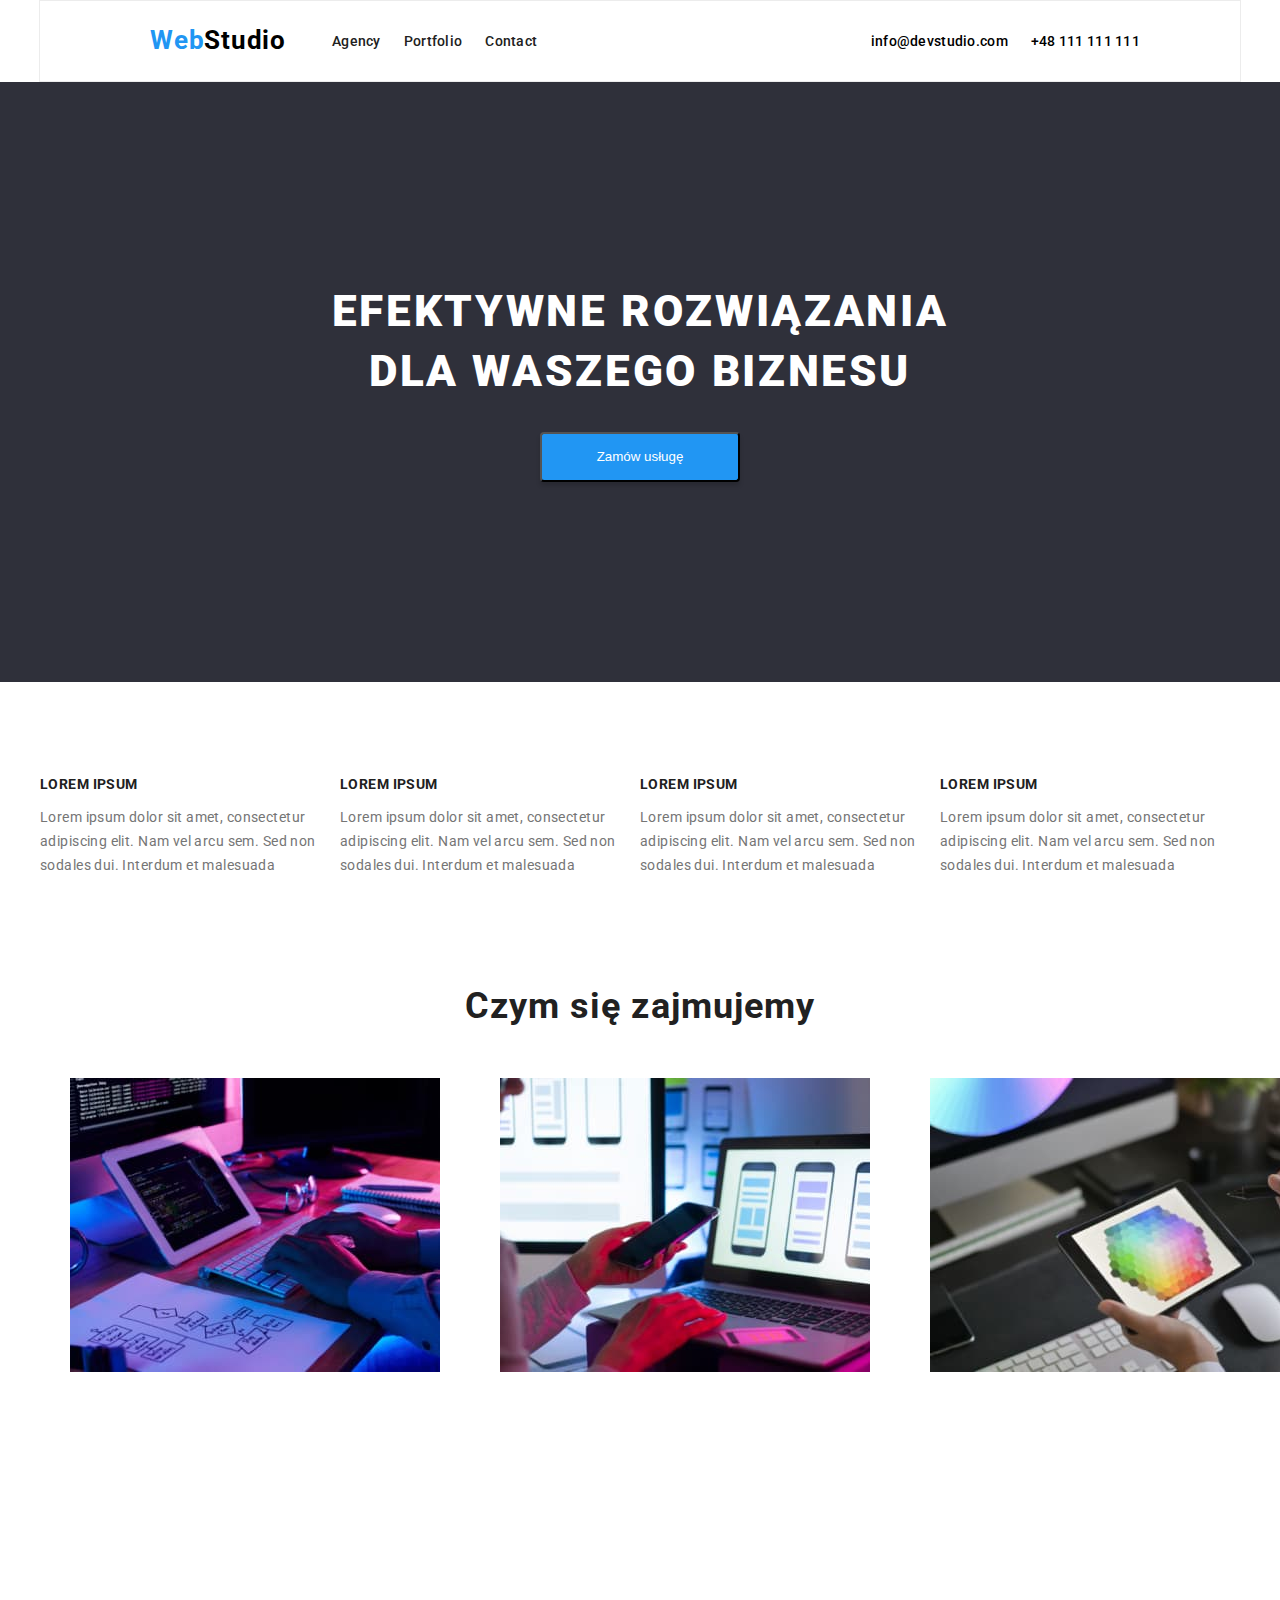
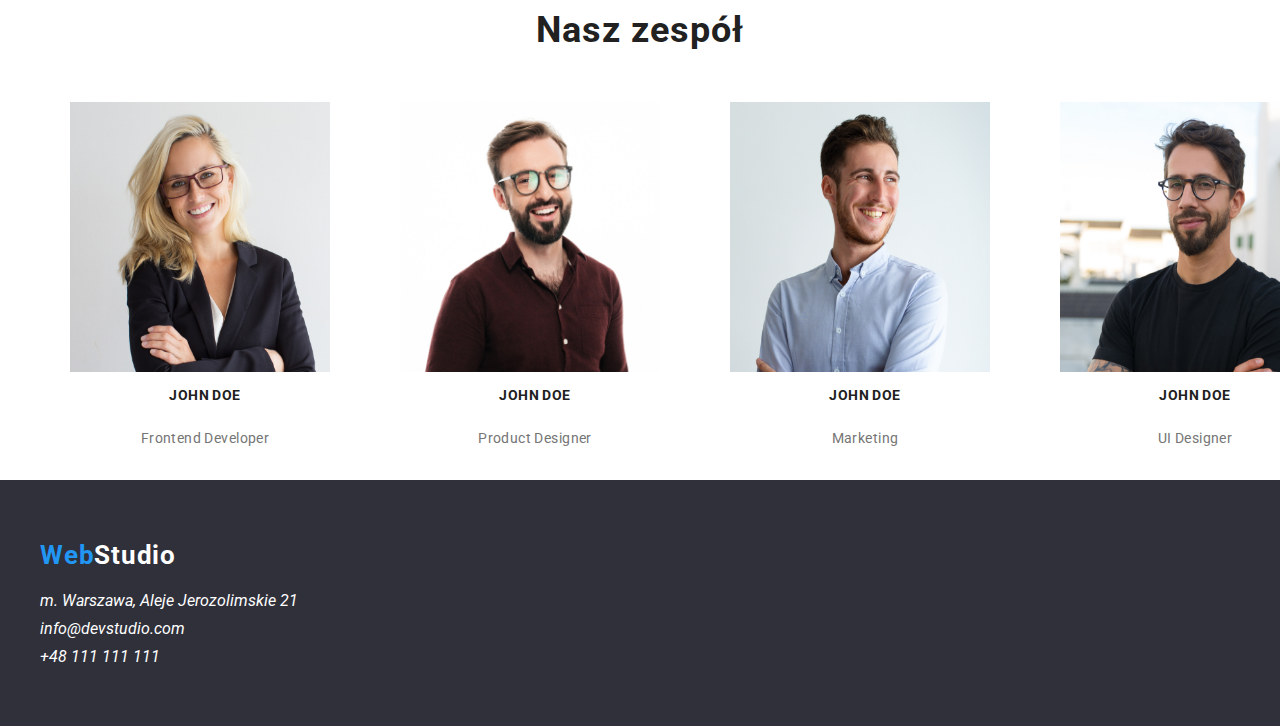
==== index.html @ af219b0c "initial commit" ====
<!DOCTYPE html>
<html lang="en">

<head>
    <meta charset="UTF-8">
    <meta http-equiv="X-UA-Compatible" content="IE=edge">
    <meta name="viewport" content="width=device-width, initial-scale=1.0">
    <title>Studio</title>
    <link rel="stylesheet" href="node_modules/modern-normalize/modern-normalize.css">
    <link rel="stylesheet" href="styles.css">
    <link rel="preconnect" href="https://fonts.gstatic.com">
    <link rel="preconnect" href="https://fonts.gstatic.com">
    <link href="https://fonts.googleapis.com/css2?family=Roboto:wght@400;500;700&display=swap" rel="stylesheet" />
</head>

<body>


    <header class="header">
        <div class="header_menu container header_border">


            <nav class="nav">
                <a class="pierwsza_czesc_logo link ustawienie_logo_w_headerze" href="./index.html">
                    Web<span class="druga_czesc_logo link">Studio</span>
                </a>
                <ul class="nav__list list">
                    <li>
                        <a class="nav__l_i link" href="#">Agency</a>
                    </li>
                    <li>
                        <a class="nav__l_i link" href="./portfolio.html">Portfolio</a>
                    </li>
                    <li>
                        <a class="nav__l_i link" href="#">Contact</a>
                    </li>
                </ul>
            </nav>
            <ul class="adress_header list">
                <li>
                    <a class="adress_header_l_i link" href="mailto:info@devstudio.com">
                        info@devstudio.com</a>
                </li>

                <li>
                    <a class="adress_header_l_i link" href="tel:+48111111111">
                        +48 111 111 111</a>
                </li>
            </ul>

        </div>




        <!-- HERO -->
        <div class="background_div">
            <div class="container_hero container">
                <h1 class="znacznik_naglowka padding_hero">
                    efektywne rozwiązania dla waszego biznesu</h1>
                <button class="modal-btn potrzeba_białego_tekstu" type="button">
                    Zamów usługę</button>
            </div>
        </div>



    </header>

    <main>



        <!-- nasze atuty -->
        <section class="lorem_list_bg">
            <div class="container">
                <ul class="lorem_list">
                    <li class="list">
                        <h3 class="naglowki_niższego_stopnia">
                            LOREM IPSUM</h3>
                        <p class="akapit_p_class">
                            Lorem ipsum dolor sit amet, consectetur adipiscing elit. Nam vel arcu sem. Sed non sodales
                            dui.
                            Interdum et malesuada</p>
                    </li>
                    <li class="list">

                        <h3 class="naglowki_niższego_stopnia">
                            LOREM IPSUM</h3>
                        <p class="akapit_p_class">
                            Lorem ipsum dolor sit amet, consectetur adipiscing elit. Nam vel arcu sem. Sed non sodales
                            dui.
                            Interdum et malesuada</p>
                    </li>
                    <li class="list">

                        <h3 class="naglowki_niższego_stopnia">
                            LOREM IPSUM</h3>
                        <p class="akapit_p_class">
                            Lorem ipsum dolor sit amet, consectetur adipiscing elit. Nam vel arcu sem. Sed non sodales
                            dui.
                            Interdum et malesuada</p>
                    </li>
                    <li class="list">
                        <h3 class="naglowki_niższego_stopnia">
                            LOREM IPSUM</h3>
                        <p class="akapit_p_class">
                            Lorem ipsum dolor sit amet, consectetur adipiscing elit. Nam vel arcu sem. Sed non sodales
                            dui.
                            Interdum et malesuada</p>
                    </li>

                </ul>
            </div>
        </section>

        <!-- Czym się zajmujemy -->
        <section class="what_we_do">
            <div class="container">
                <h2 class="naglowek_drugiego_stopnia">
                    Czym się zajmujemy</h2>
                <ul class="lorem_list lista_zdjec">
                    <li class="list box">
                        <img src="./images/box1.jpg" alt="zdjęcie z tworzenia algorytmu" width="370" height="294">
                    </li>
                    <li class="list box">
                        <img src="./images/box2.jpg" alt="zdjęcie z tworzenia grafik do porówniania telefonów"
                            width="370" height="294">
                    </li>
                    <li class="list box">
                        <img src="./images/box3.jpg" alt="zdjęcie z zabawy z koloami na tablecie" width="370"
                            height="294">
                    </li>
                </ul>
            </div>
        </section>

        <!-- Our Team -->
        <section class="our_team_bg">
            <div class="container container_our_team_bg">
                <h2 class="naglowek_drugiego_stopnia our_team_padding">Nasz zespół</h2>

                <ul class="lorem_list lista_zdjec">
                    <li class="list">
                        <div><img class="box2" src="./images/ludź1.jpg" alt="1 członek zespołu" width="260"
                                height="270">
                                </div>
                            <div class="boxWtxt">
                                <h3 class="naglowki_niższego_stopnia box2 boxWtxt1">
                                    John Doe</h3>
                                <p class="akapit_p_class box2 boxWtxt2">
                                    Frontend Developer</p>
                            </div>
                        

                    </li>
                    <li class="list">
                        <div><img class="box2" src="./images/ludź2.jpg" alt="2 członek zespołu" width="260"
                                height="270">
                        </div>
                        <div class="boxWtxt">
                            <h3 class="naglowki_niższego_stopnia box2 boxWtxt1">
                                John Doe</h3>
                            <p class="akapit_p_class box2 boxWtxt2">
                                Product Designer</p>
                        </div>

                    </li>
                    <li class="list">
                        <div><img class="box2" src="./images/ludź3.jpg" alt="3 członek zespołu" width="260"
                                height="270">
                        </div>
                        <div class="boxWtxt">
                            <h3 class="naglowki_niższego_stopnia box2 boxWtxt1">
                                John Doe</h3>
                            <p class="akapit_p_class box2 boxWtxt2">
                                Marketing</p>
                        </div>

                    </li>
                    <li class="list">
                        <div><img class="box2" src="./images/ludź4.jpg" alt="4 członek zespołu" width="260"
                                height="270">
                        </div>
                        <div class="boxWtxt">
                            <h3 class="naglowki_niższego_stopnia box2 boxWtxt1">
                                John Doe</h3>
                            <p class="akapit_p_class box2 boxWtxt2">
                                UI Designer</p>
                        </div>
                    </li>
                </ul>
            </div>
        </section>



    </main>


    <footer class="footer">
        <div class="container">
            <div class="logo_stopki">
                <a class="pierwsza_czesc_logo_footer" href="./index.html">Web<span
                        class="druga_czesc_logo potrzeba_białego_tekstu">
                        Studio</span>
                </a>
            </div>


            <address class="adress">
                <ul>
                    <li class="list ulozenie_adresu_w_stopce">
                        <a class="potrzeba_białego_tekstu">
                            m. Warszawa, Aleje Jerozolimskie 21</a>
                    </li>
                    <li class="list ulozenie_adresu_w_stopce">
                        <a class="adress_footer_l_i list potrzeba_białego_tekstu" href="mailto:info@devstudio.com">
                            info@devstudio.com</a>
                    </li>
                    <li class="list ulozenie_adresu_w_stopce ulozenie_adresu_w_stopce_ostatni_element"><a
                            class="adress_footer_l_i list potrzeba_białego_tekstu" href="tel:+48111111111">
                            +48 111 111 111</a></li>
                </ul>
            </address>
        </div>
    </footer>


</body>

</html>
---- styles.css ----
:root {
  --main--font: "Roboto", sans-serif;
  --main--color: #2196f3;
  --secondary-color: #000;
  --third-color: #fff;
  --main-background-color: #fff;
  --secoundary-backgroundcolor: #2196f3;
}

body {
  font-family: var(--main--font);
  background-color: var(--main-background-color);
  color: var(--secondary-color);
  margin: 0;
  padding: 0;
}
h1,
h2,
h3,
h4,
h5,
h6 {
  margin: 0;
}
ul,
ol {
  margin: 0;
  padding: 0;
}
p {
  padding: 0;
}
.list {
  list-style: none;
}
.link {
  text-decoration: none;
}
img {
  display: block;
}

.container {
  width: 1200px;
  margin-left: auto;
  margin-right: auto;
}
.header_border{
  border: 1px solid #ECECEC;
}

.header .container {
  display: flex;
}

.nav__list {
  display: flex;
  align-items: center;
}
.nav {
  display: flex;
}
.adress_header {
  display: flex;
  align-items: center;
}
.pierwsza_czesc_logo {
  display: flex;
  margin-left: 110px;
}
.druga_czesc_logo {
  display: flex;
  margin-right: 46px;
}

.ustawienie_logo_w_headerze{
  padding-top: 24px;
  padding-bottom: 25px;
}


.nav__l_i {
  margin-right: 23px;
}
.adress_header {
  margin-left: auto;
  margin-right: 100px;
}
.adress_header_l_i {
  margin-left: 23px;
}

/* LOGO */
.pierwsza_czesc_logo {
  font-family: var(--main-color);
  font-weight: 700;
  font-size: 26px;
  text-decoration: none;
  line-height: 1.192;
  letter-spacing: 0.03em;
  color: #2196f3;
}

.druga_czesc_logo {
  color: var(--secondary-color);
  letter-spacing: 0.03em;
  text-decoration: none;
  line-height: 1.192;
  font-weight: 700;
  font-size: 26px;
}

.footer {
  background: #2f303a;
}
.logo_stopki {
  padding-top: 60px;
  padding-bottom: 20px;
}

.ulozenie_adresu_w_stopce {
  padding-bottom: 9px;
}
.ulozenie_adresu_w_stopce_ostatni_element {
  padding-bottom: 60px;
}

.background_div {
  background: #2f303a;
}
.container_hero {
  display: flex;
  flex-direction: column;
  align-items: center;
  justify-content: center;
  color: var(--third-color);
  padding-top: 200px;
  padding-bottom: 200px;
}
/* NAGŁóWEK*/

.nav__l_i {
  text-decoration: none;
  font-weight: 500;
  font-size: 14px;
  line-height: 1.333;
  letter-spacing: 0.02em;
  color: #212121;
}

.nav__l_i:hover,
.nav__l_i:focus,
.adress_header_l_i:hover,
.adress_header_l_i:focus .adress_footer_l_i:hover,
.adress_footer_l_i:focus {
  color: var(--main--color);
}
.modal-btn:hover,
.modal-btn:focus,
.portfolio_btn:hover,
.portfolio_btn:focus {
  background-color: var(--main--color);
  color: var(--third-color);
}

.adress_header {
  font-weight: 500;
  font-size: 14px;
  line-height: 1.333;
  letter-spacing: 0.02em;
}

.adress_header_l_i,
.adress_footer_l_i {
  text-decoration: none;
  color: var(--secondary-color);
}
.padding_hero {
  padding-bottom: 30px;
}

.znacznik_naglowka {
  width: 696px;
  height: 120px;

  margin-left: auto;
  margin-right: auto;
  font-weight: 900;
  font-size: 44px;
  line-height: 1.36;
  text-align: center;
  letter-spacing: 0.06em;
  text-transform: uppercase;
  color: var(--third-color);
}

.modal-btn {
  cursor: pointer;
  width: 200px;
  height: 50px;
  background: var(--main--color);
  box-shadow: 0px 4px 4px rgba(0, 0, 0, 0.15);
  border-radius: 4px;
}

/* Dotyczące tesktów */
.akapit_p_class {
  font-size: 14px;
  line-height: 1.714;
  letter-spacing: 0.03em;
  color: #757575;
}

.naglowki_niższego_stopnia {
  font-weight: bold;
  font-size: 14px;
  line-height: 1.142;
  letter-spacing: 0.03em;
  text-transform: uppercase;
  color: #212121;
}

.naglowek_drugiego_stopnia {
  font-weight: bold;
  font-size: 36px;
  line-height: 1.166;
  text-align: center;
  letter-spacing: 0.03em;
  color: #212121;
  padding-bottom: 50px;
}
.potrzeba_białego_tekstu {
  color: var(--third-color);
}

.box {
  width: 370px;
  height: 294px;
  padding-right: 30px;
  padding-left: 30px;
}
.box2 {
  padding-right: 30px;
  padding-left: 30px;
}
.our_team_padding {
  padding-top: 188px;
  padding-bottom: 50px;
}
.boxWtxt {
  display: flex;
  flex-direction: column;
  align-items: center;
  justify-content: center;
  width: 270px;
  height: 108px;
  margin-right: 30px;
  margin-left: 30px;
}
.boxWtxtPortfolio {
  display: flex;
  flex-direction: column;
  align-items: center;
  justify-content: center;
  width: 370px;
  height: 110px;
}
.boxWtxt1 {
  padding-top: 30px;
  padding-bottom: 10px;
}
.boxWtxt2 {
  padding-bottom: 30px;
}

.lorem_list {
  display: flex;
}
.lista_zdjec {
  margin-left: auto;
  margin-right: auto;
}

/* koniec dot. tekstu*/

/* background*/
.lorem_list_bg {
  margin-right: auto;
  margin-left: auto;
  padding-top: 94px;
  padding-bottom: 94px;
}

.what_we_do {
  padding-bottom: 50px;
  display: flex;
  flex-direction: column;
  align-items: center;
  justify-content: center;
}
.container_our_team_bg {
  display: flex;
  flex-direction: column;
  align-items: center;
  justify-content: center;
}
.pierwsza_czesc_logo_footer {
  display: flex;
  font-family: var(--main-color);
  font-weight: 700;
  font-size: 26px;
  text-decoration: none;
  line-height: 1.192;
  letter-spacing: 0.03em;
  color: #2196f3;
}

/* PORTFOLIO PART */
.portfolio_btn {
  cursor: pointer;
  width: 128px;
  height: 38px;
  margin-right: 4px;
  margin-left: 4px;
}

.filters {
  padding-top: 94px;
  padding-bottom: 34px;
}
.wrapping {
  display: flex;
  flex-wrap: wrap;
}
.margin_l_r_auto {
  display: flex;
  justify-content: center;
  margin-left: auto;
  margin-right: auto;
}
.porftolio_list:nth-child(3n + 1) {
  margin-right: 30px;
  margin-left: 15px;
}
.porftolio_list:nth-child(3n) {
  margin-right: 15px;
  margin-left: 30px;
}
.porftolio_border{
  border-bottom: 1px solid #EEEEEE;
}
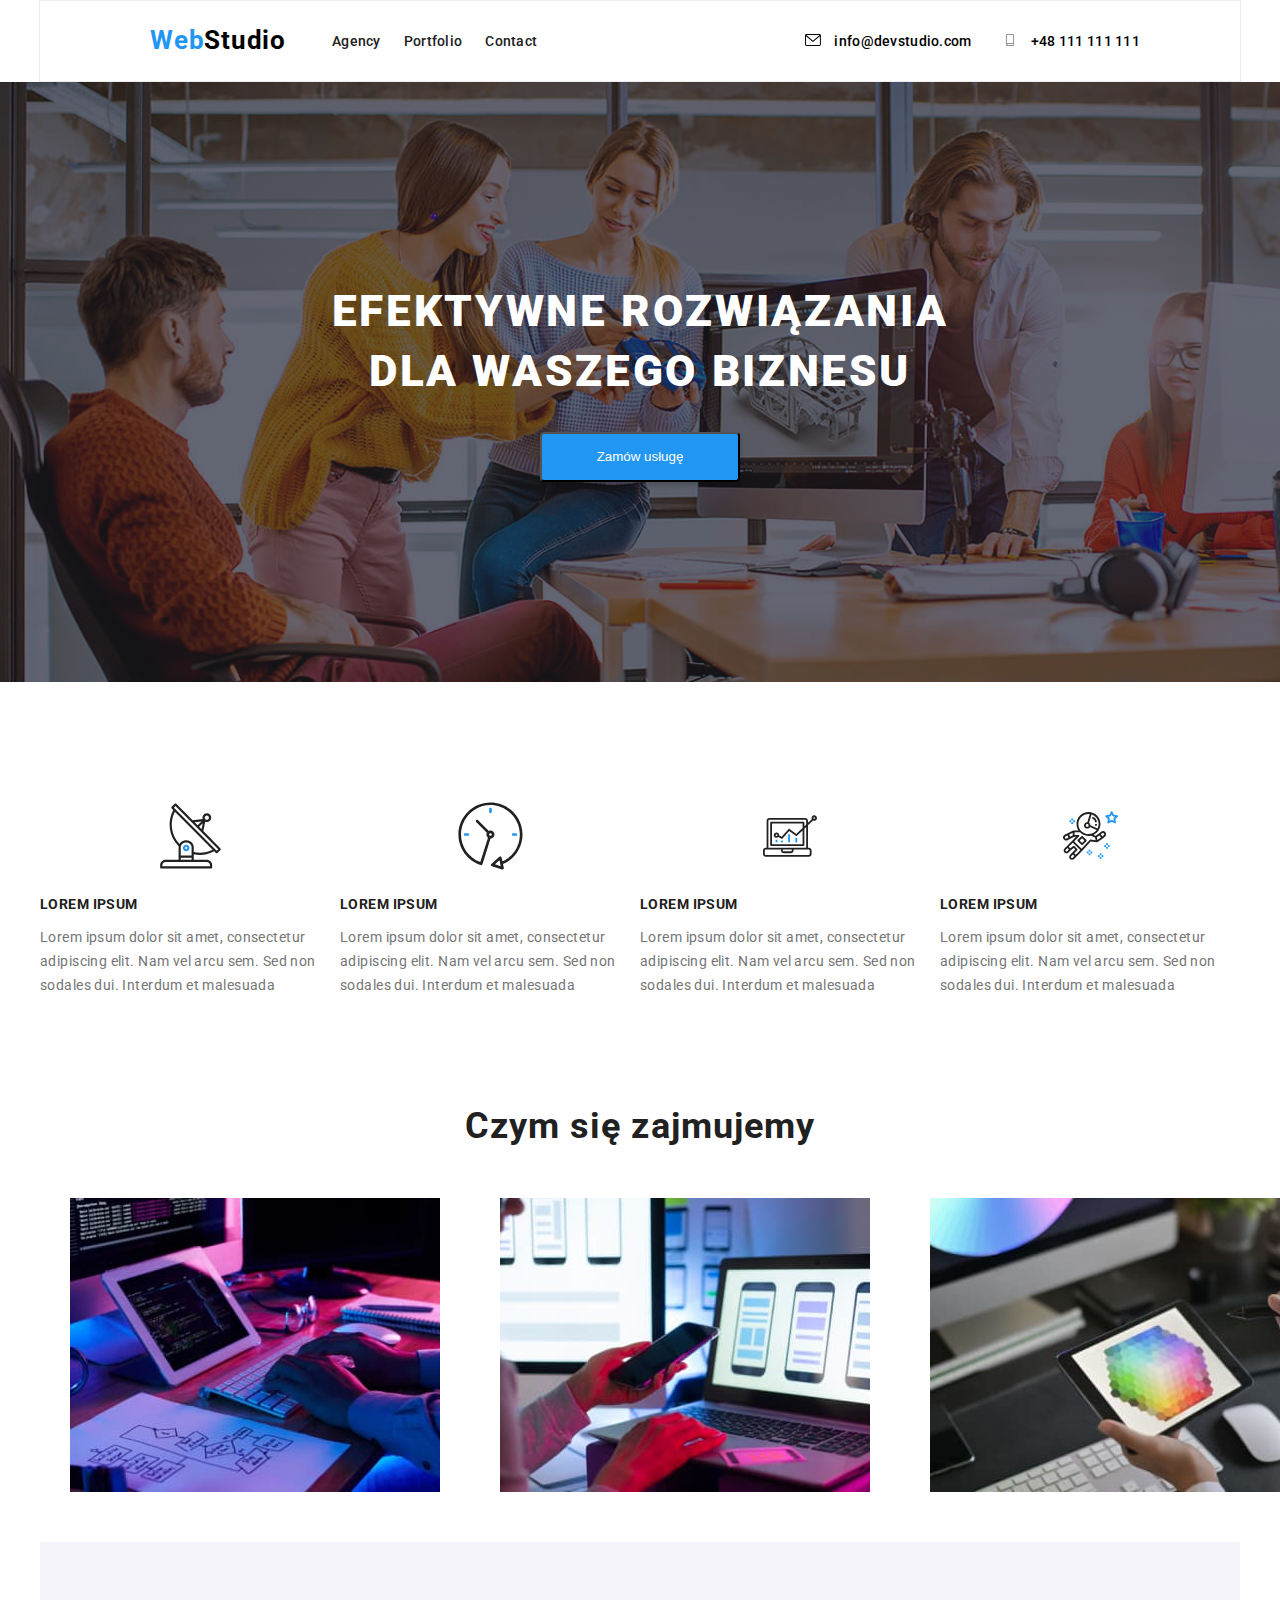
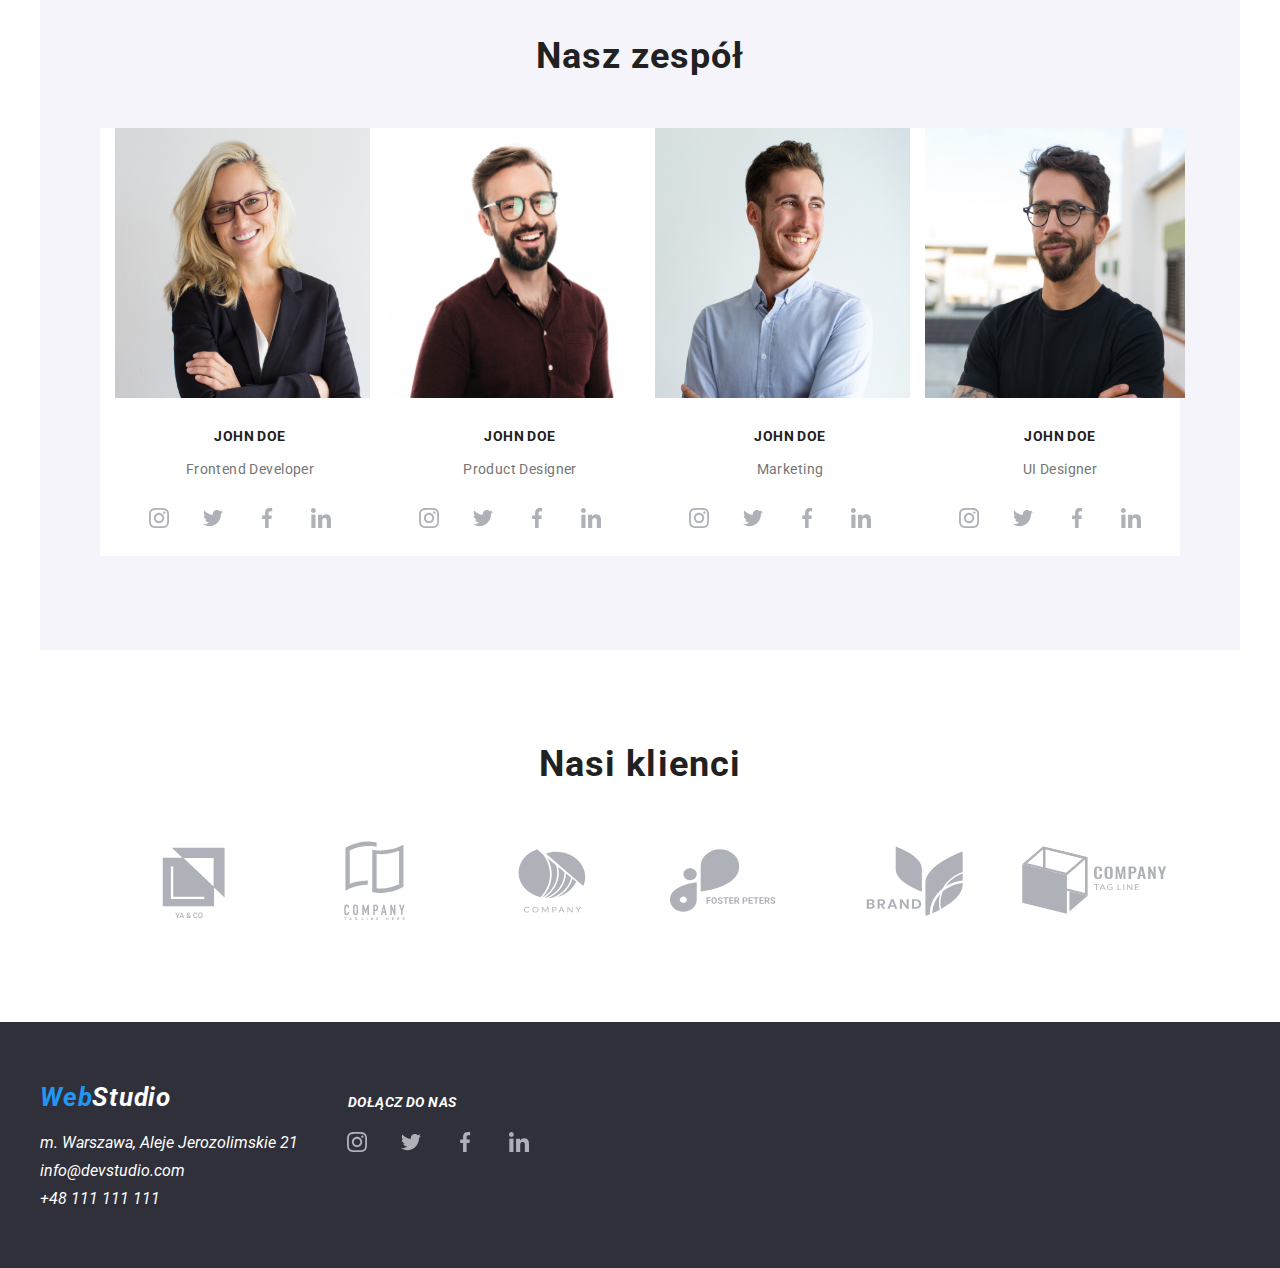
==== commit fa97de2d: "gotowe_do_wyslania_zad_4" ====
--- a/index.html
+++ b/index.html
@@ -38,11 +38,18 @@
             </nav>
             <ul class="adress_header list">
                 <li>
+                    <svg width="16" height="12">
+                        <use href="../images/symbole_heder_lorem.svg#icon-email"></use>
+                    </svg>
                     <a class="adress_header_l_i link" href="mailto:info@devstudio.com">
+
                         info@devstudio.com</a>
                 </li>
 
                 <li>
+                    <svg width="16" height="12" class="odstep_miedzy_email_telefon">
+                        <use href="../images/symbole_heder_lorem.svg#icon-smartphone"></use>
+                    </svg>
                     <a class="adress_header_l_i link" href="tel:+48111111111">
                         +48 111 111 111</a>
                 </li>
@@ -55,11 +62,14 @@
 
         <!-- HERO -->
         <div class="background_div">
-            <div class="container_hero container">
-                <h1 class="znacznik_naglowka padding_hero">
-                    efektywne rozwiązania dla waszego biznesu</h1>
-                <button class="modal-btn potrzeba_białego_tekstu" type="button">
-                    Zamów usługę</button>
+            <div class="background_img">
+                <div class="container_hero container">
+                    <h1 class="znacznik_naglowka padding_hero">
+                        efektywne rozwiązania dla waszego biznesu
+                    </h1>
+                    <button class="modal-btn potrzeba_białego_tekstu" type="button">
+                        Zamów usługę</button>
+                </div>
             </div>
         </div>
 
@@ -76,6 +86,11 @@
             <div class="container">
                 <ul class="lorem_list">
                     <li class="list">
+                        <div class="lorem_vector">
+                            <svg width="65" height="70">
+                                <use href="../images/symbole_heder_lorem.svg#icon-antennaLorem1"></use>
+                            </svg>
+                        </div>
                         <h3 class="naglowki_niższego_stopnia">
                             LOREM IPSUM</h3>
                         <p class="akapit_p_class">
@@ -85,6 +100,11 @@
                     </li>
                     <li class="list">
 
+                        <div class="lorem_vector">
+                            <svg width="67" height="70">
+                                <use href="../images/symbole_heder_lorem.svg#icon-clockLorem2"></use>
+                            </svg>
+                        </div>
                         <h3 class="naglowki_niższego_stopnia">
                             LOREM IPSUM</h3>
                         <p class="akapit_p_class">
@@ -93,7 +113,11 @@
                             Interdum et malesuada</p>
                     </li>
                     <li class="list">
-
+                        <div class="lorem_vector">
+                            <svg width="70" height="54">
+                                <use href="../images/symbole_heder_lorem.svg#icon-diagramLorem2"></use>
+                            </svg>
+                        </div>
                         <h3 class="naglowki_niższego_stopnia">
                             LOREM IPSUM</h3>
                         <p class="akapit_p_class">
@@ -102,6 +126,11 @@
                             Interdum et malesuada</p>
                     </li>
                     <li class="list">
+                        <div class="lorem_vector">
+                            <svg width="55" height="61">
+                                <use href="../images/symbole_heder_lorem.svg#icon-astronautLorem4"></use>
+                            </svg>
+                        </div>
                         <h3 class="naglowki_niższego_stopnia">
                             LOREM IPSUM</h3>
                         <p class="akapit_p_class">
@@ -141,58 +170,231 @@
                 <h2 class="naglowek_drugiego_stopnia our_team_padding">Nasz zespół</h2>
 
                 <ul class="lorem_list lista_zdjec">
-                    <li class="list">
-                        <div><img class="box2" src="./images/ludź1.jpg" alt="1 członek zespołu" width="260"
-                                height="270">
-                                </div>
+                    <!-- Pierwsza osoba -->
+                    <div class="osoba_bg">
+                        <li class="list">
+                            <div><img class="box2" src="./images/ludź1.jpg" alt="1 członek zespołu" width="260"
+                                    height="270">
+                            </div>
                             <div class="boxWtxt">
                                 <h3 class="naglowki_niższego_stopnia box2 boxWtxt1">
                                     John Doe</h3>
                                 <p class="akapit_p_class box2 boxWtxt2">
                                     Frontend Developer</p>
                             </div>
-                        
-
-                    </li>
-                    <li class="list">
-                        <div><img class="box2" src="./images/ludź2.jpg" alt="2 członek zespołu" width="260"
-                                height="270">
-                        </div>
-                        <div class="boxWtxt">
-                            <h3 class="naglowki_niższego_stopnia box2 boxWtxt1">
-                                John Doe</h3>
-                            <p class="akapit_p_class box2 boxWtxt2">
-                                Product Designer</p>
-                        </div>
-
-                    </li>
-                    <li class="list">
-                        <div><img class="box2" src="./images/ludź3.jpg" alt="3 członek zespołu" width="260"
-                                height="270">
-                        </div>
-                        <div class="boxWtxt">
-                            <h3 class="naglowki_niższego_stopnia box2 boxWtxt1">
-                                John Doe</h3>
-                            <p class="akapit_p_class box2 boxWtxt2">
-                                Marketing</p>
-                        </div>
-
-                    </li>
-                    <li class="list">
-                        <div><img class="box2" src="./images/ludź4.jpg" alt="4 członek zespołu" width="260"
-                                height="270">
-                        </div>
-                        <div class="boxWtxt">
-                            <h3 class="naglowki_niższego_stopnia box2 boxWtxt1">
-                                John Doe</h3>
-                            <p class="akapit_p_class box2 boxWtxt2">
-                                UI Designer</p>
-                        </div>
-                    </li>
+                            <ul class="list icon_list">
+                                <li class="svg_list_i">
+                                    <a class="svg_link_i" href="#">
+                                        <svg width="20px" height="20px">
+                                            <use href="../images/symbole_ourteam_social.svg#icon-instagram"></use>
+                                        </svg>
+                                    </a>
+                                </li>
+                                <li class="svg_list_i">
+                                    <a class="svg_link_i" href="#">
+                                        <svg width="20" height="20">
+                                            <use href="../images/symbole_ourteam_social.svg#icon-twitter"></use>
+                                        </svg>
+                                    </a>
+                                </li>
+                                <li class="svg_list_i">
+                                    <a class="svg_link_i" href="#">
+                                        <svg width="20" height="20">
+                                            <use href="../images/symbole_ourteam_social.svg#icon-facebook"></use>
+                                        </svg>
+                                    </a>
+                                </li>
+                                <li class="svg_list_i">
+                                    <a class="svg_link_i" href="#">
+                                        <svg width="20" height="20">
+                                            <use href="../images/symbole_ourteam_social.svg#icon-linkedin"></use>
+                                        </svg>
+                                    </a>
+                                </li>
+                            </ul>
+                        </li>
+                    </div>
+
+                    <!-- Druga osoba -->
+                    <div class="osoba_bg">
+                        <li class="list">
+                            <div><img class="box2" src="./images/ludź2.jpg" alt="2 członek zespołu" width="260"
+                                    height="270">
+                            </div>
+                            <div class="boxWtxt">
+                                <h3 class="naglowki_niższego_stopnia box2 boxWtxt1">
+                                    John Doe</h3>
+                                <p class="akapit_p_class box2 boxWtxt2">
+                                    Product Designer</p>
+                            </div>
+                            <ul class="list icon_list">
+                                <li class="svg_list_i">
+                                    <a class="svg_link_i" href="#">
+                                        <svg width="20px" height="20px">
+                                            <use href="../images/symbole_ourteam_social.svg#icon-instagram"></use>
+                                        </svg>
+                                    </a>
+                                </li>
+                                <li class="svg_list_i">
+                                    <a class="svg_link_i" href="#">
+                                        <svg width="20" height="20">
+                                            <use href="../images/symbole_ourteam_social.svg#icon-twitter"></use>
+                                        </svg>
+                                    </a>
+                                </li>
+                                <li class="svg_list_i">
+                                    <a class="svg_link_i" href="#">
+                                        <svg width="20" height="20">
+                                            <use href="../images/symbole_ourteam_social.svg#icon-facebook"></use>
+                                        </svg>
+                                    </a>
+                                </li>
+                                <li class="svg_list_i">
+                                    <a class="svg_link_i" href="#">
+                                        <svg width="20" height="20">
+                                            <use href="../images/symbole_ourteam_social.svg#icon-linkedin"></use>
+                                        </svg>
+                                    </a>
+                                </li>
+                            </ul>
+                        </li>
+                    </div>
+
+                    <!-- Trzecia osoba -->
+                    <div class="osoba_bg">
+                        <li class="list">
+                            <div><img class="box2" src="./images/ludź3.jpg" alt="3 członek zespołu" width="260"
+                                    height="270">
+                            </div>
+                            <div class="boxWtxt">
+                                <h3 class="naglowki_niższego_stopnia box2 boxWtxt1">
+                                    John Doe</h3>
+                                <p class="akapit_p_class box2 boxWtxt2">
+                                    Marketing</p>
+                            </div>
+                            <ul class="list icon_list">
+                                <li class="svg_list_i">
+                                    <a class="svg_link_i" href="#">
+                                        <svg width="20px" height="20px">
+                                            <use href="../images/symbole_ourteam_social.svg#icon-instagram"></use>
+                                        </svg>
+                                    </a>
+                                </li>
+                                <li class="svg_list_i">
+                                    <a class="svg_link_i" href="#">
+                                        <svg width="20" height="20">
+                                            <use href="../images/symbole_ourteam_social.svg#icon-twitter"></use>
+                                        </svg>
+                                    </a>
+                                </li>
+                                <li class="svg_list_i">
+                                    <a class="svg_link_i" href="#">
+                                        <svg width="20" height="20">
+                                            <use href="../images/symbole_ourteam_social.svg#icon-facebook"></use>
+                                        </svg>
+                                    </a>
+                                </li>
+                                <li class="svg_list_i">
+                                    <a class="svg_link_i" href="#">
+                                        <svg width="20" height="20">
+                                            <use href="../images/symbole_ourteam_social.svg#icon-linkedin"></use>
+                                        </svg>
+                                    </a>
+                                </li>
+                            </ul>
+                        </li>
+                    </div>
+
+                    <!-- Czwarta osoba -->
+                    <div class="osoba_bg">
+                        <li class="list">
+                            <div><img class="box2" src="./images/ludź4.jpg" alt="4 członek zespołu" width="260"
+                                    height="270">
+                            </div>
+                            <div class="boxWtxt">
+                                <h3 class="naglowki_niższego_stopnia box2 boxWtxt1">
+                                    John Doe</h3>
+                                <p class="akapit_p_class box2 boxWtxt2">
+                                    UI Designer</p>
+                            </div>
+                            <ul class="list icon_list">
+                                <li class="svg_list_i">
+                                    <a class="svg_link_i" href="#">
+                                        <svg width="20px" height="20px">
+                                            <use href="../images/symbole_ourteam_social.svg#icon-instagram"></use>
+                                        </svg>
+                                    </a>
+                                </li>
+                                <li class="svg_list_i">
+                                    <a class="svg_link_i" href="#">
+                                        <svg width="20" height="20">
+                                            <use href="../images/symbole_ourteam_social.svg#icon-twitter"></use>
+                                        </svg>
+                                    </a>
+                                </li>
+                                <li class="svg_list_i">
+                                    <a class="svg_link_i" href="#">
+                                        <svg width="20" height="20">
+                                            <use href="../images/symbole_ourteam_social.svg#icon-facebook"></use>
+                                        </svg>
+                                    </a>
+                                </li>
+                                <li class="svg_list_i">
+                                    <a class="svg_link_i" href="#">
+                                        <svg width="20" height="20">
+                                            <use href="../images/symbole_ourteam_social.svg#icon-linkedin"></use>
+                                        </svg>
+                                    </a>
+                                </li>
+                            </ul>
+                        </li>
+                    </div>
+
                 </ul>
             </div>
         </section>
 
+        <!-- Nasi klienci -->
+        <section>
+            <div class="container">
+                <h2 class="naglowek_drugiego_stopnia our_team_padding">Nasi klienci</h2>
+
+                <ul class="list icon_list">
+                    <li class="svg_list_i_c"><a class="svg_link_i_c" href="#">
+                            <svg width="170" height="92">
+                                <use href="../images/symbole_ourteam_social.svg#icon-klient1"></use>
+                            </svg>
+                        </a></li>
+                    <li class="svg_list_i_c"><a class="svg_link_i_c" href="#">
+                            <svg width="170" height="92">
+                                <use href="../images/symbole_ourteam_social.svg#icon-klient2"></use>
+                            </svg>
+                        </a></li>
+                    <li class="svg_list_i_c"><a class="svg_link_i_c" href="#">
+                            <svg width="170" height="92">
+                                <use href="../images/symbole_ourteam_social.svg#icon-klient3"></use>
+                            </svg>
+                        </a></li>
+                    <li class="svg_list_i_c"><a class="svg_link_i_c" href="#">
+                            <svg width="170" height="92">
+                                <use href="../images/symbole_ourteam_social.svg#icon-klient4"></use>
+                            </svg>
+                        </a></li>
+                    <li class="svg_list_i_c"><a class="svg_link_i_c" href="#">
+                            <svg width="170" height="92">
+                                <use href="../images/symbole_ourteam_social.svg#icon-klient5"></use>
+                            </svg>
+                        </a></li>
+                    <li class="svg_list_i_c"><a class="svg_link_i_c" href="#">
+                            <svg width="170" height="92">
+                                <use href="../images/symbole_ourteam_social.svg#icon-klient6"></use>
+                            </svg>
+                        </a></li>
+                </ul>
+
+            </div>
+        </section>
+
 
 
     </main>
@@ -200,28 +402,85 @@
 
     <footer class="footer">
         <div class="container">
-            <div class="logo_stopki">
-                <a class="pierwsza_czesc_logo_footer" href="./index.html">Web<span
-                        class="druga_czesc_logo potrzeba_białego_tekstu">
-                        Studio</span>
-                </a>
-            </div>
+
 
 
             <address class="adress">
-                <ul>
-                    <li class="list ulozenie_adresu_w_stopce">
-                        <a class="potrzeba_białego_tekstu">
-                            m. Warszawa, Aleje Jerozolimskie 21</a>
-                    </li>
-                    <li class="list ulozenie_adresu_w_stopce">
-                        <a class="adress_footer_l_i list potrzeba_białego_tekstu" href="mailto:info@devstudio.com">
-                            info@devstudio.com</a>
-                    </li>
-                    <li class="list ulozenie_adresu_w_stopce ulozenie_adresu_w_stopce_ostatni_element"><a
-                            class="adress_footer_l_i list potrzeba_białego_tekstu" href="tel:+48111111111">
-                            +48 111 111 111</a></li>
-                </ul>
+
+                <ul class="list list_flex">
+                    <li>
+                        <div class="box_footer">
+                            <ul class="list link">
+                                <li>
+                                    <div class="logo_stopki">
+                                        <a class="pierwsza_czesc_logo_footer" href="./index.html">Web<span
+                                                class="druga_czesc_logo potrzeba_białego_tekstu">
+                                                Studio</span>
+                                        </a>
+                                    </div>
+                                </li>
+                                <li class="list ulozenie_adresu_w_stopce">
+                                    <a class="potrzeba_białego_tekstu">
+                                        m. Warszawa, Aleje Jerozolimskie 21</a>
+                                </li>
+                                <li class="list ulozenie_adresu_w_stopce">
+                                    <a class="adress_footer_l_i list potrzeba_białego_tekstu"
+                                        href="mailto:info@devstudio.com">
+                                        info@devstudio.com</a>
+                                </li>
+                                <li class="list ulozenie_adresu_w_stopce ulozenie_adresu_w_stopce_ostatni_element"><a
+                                        class="adress_footer_l_i list potrzeba_białego_tekstu" href="tel:+48111111111">
+                                        +48 111 111 111</a></li>
+                            </ul>
+                        </div>
+                    </li>
+                    <li>
+                        <div class="box_footer dolacz_footer">
+
+                            <h2 class="naglowki_niższego_stopnia potrzeba_białego_tekstu padding_dolacz_footer">
+                                DOŁĄCZ DO NAS</h2>
+
+
+                            <ul class="list icon_list">
+                                <li class="svg_list_i">
+                                    <a class="svg_link_i" href="#">
+                                        <svg width="20px" height="20px">
+                                            <use href="../images/symbole_ourteam_social.svg#icon-instagram"></use>
+                                        </svg>
+                                    </a>
+                                </li>
+                                <li class="svg_list_i">
+                                    <a class="svg_link_i" href="#">
+                                        <svg width="20" height="20">
+                                            <use href="../images/symbole_ourteam_social.svg#icon-twitter"></use>
+                                        </svg>
+                                    </a>
+                                </li>
+                                <li class="svg_list_i">
+                                    <a class="svg_link_i" href="#">
+                                        <svg width="20" height="20">
+                                            <use href="../images/symbole_ourteam_social.svg#icon-facebook"></use>
+                                        </svg>
+                                    </a>
+                                </li>
+                                <li class="svg_list_i">
+                                    <a class="svg_link_i" href="#">
+                                        <svg width="20" height="20">
+                                            <use href="../images/symbole_ourteam_social.svg#icon-linkedin"></use>
+                                        </svg>
+                                    </a>
+                                </li>
+                            </ul>
+                        </div>
+                    </li>
+                </ul>
+
+
+
+
+
+
+
             </address>
         </div>
     </footer>
--- a/styles.css
+++ b/styles.css
@@ -45,8 +45,8 @@
   margin-left: auto;
   margin-right: auto;
 }
-.header_border{
-  border: 1px solid #ECECEC;
+.header_border {
+  border: 1px solid #ececec;
 }
 
 .header .container {
@@ -73,12 +73,11 @@
   margin-right: 46px;
 }
 
-.ustawienie_logo_w_headerze{
+.ustawienie_logo_w_headerze {
   padding-top: 24px;
   padding-bottom: 25px;
 }
 
-
 .nav__l_i {
   margin-right: 23px;
 }
@@ -87,7 +86,10 @@
   margin-right: 100px;
 }
 .adress_header_l_i {
-  margin-left: 23px;
+  margin-left: 10px;
+}
+.odstep_miedzy_email_telefon {
+  margin-left: 30px;
 }
 
 /* LOGO */
@@ -128,6 +130,15 @@
 .background_div {
   background: #2f303a;
 }
+.background_img {
+  background-image: linear-gradient(
+      rgba(47, 48, 58, 0.4),
+      rgba(47, 48, 58, 0.4)
+    ),
+    url(./images/background_hero.png);
+  background-size: cover;
+  background-repeat: no-repeat;
+}
 .container_hero {
   display: flex;
   flex-direction: column;
@@ -151,7 +162,8 @@
 .nav__l_i:hover,
 .nav__l_i:focus,
 .adress_header_l_i:hover,
-.adress_header_l_i:focus .adress_footer_l_i:hover,
+.adress_header_l_i:focus,
+.adress_footer_l_i:hover,
 .adress_footer_l_i:focus {
   color: var(--main--color);
 }
@@ -161,6 +173,16 @@
 .portfolio_btn:focus {
   background-color: var(--main--color);
   color: var(--third-color);
+}
+
+.lorem_vector {
+  width: 270px;
+  height: 120px;
+  align-items: center;
+  justify-content: center;
+  margin-left: auto;
+  margin-right: auto;
+  display: flex;
 }
 
 .adress_header {
@@ -233,6 +255,10 @@
   color: var(--third-color);
 }
 
+.address {
+  display: flex;
+}
+
 .box {
   width: 370px;
   height: 294px;
@@ -240,11 +266,11 @@
   padding-left: 30px;
 }
 .box2 {
-  padding-right: 30px;
-  padding-left: 30px;
+  margin-right: 15px;
+  margin-left: 15px;
 }
 .our_team_padding {
-  padding-top: 188px;
+  padding-top: 94px;
   padding-bottom: 50px;
 }
 .boxWtxt {
@@ -253,9 +279,8 @@
   align-items: center;
   justify-content: center;
   width: 270px;
-  height: 108px;
-  margin-right: 30px;
-  margin-left: 30px;
+  margin-right: 15px;
+  margin-left: 15px;
 }
 .boxWtxtPortfolio {
   display: flex;
@@ -265,20 +290,105 @@
   width: 370px;
   height: 110px;
 }
+.social_icons {
+  width: 270px;
+  display: flex;
+  align-items: center;
+  justify-content: center;
+}
+.svg_list_i > .svg_link_i {
+  display: flex;
+  justify-content: center;
+  align-items: center;
+  width: 44px;
+  height: 44px;
+  border-radius: 50%;
+  margin-left: 10px;
+  fill: #afb1b8;
+}
+.icon_list {
+  width: 270px;
+  display: flex;
+  justify-content: center;
+  align-items: center;
+  margin-left: auto;
+  margin-right: auto;
+  padding-bottom: 94px;
+}
+
+.svg_link_i:hover,
+.svg_link_i:focus {
+  background-color: var(--main--color);
+  fill: var(--secondary-color);
+}
+.svg_list_i_c > .svg_link_i_c {
+  display: flex;
+  justify-content: center;
+  align-items: center;
+  width: 170px;
+  height: 92px;
+  border-radius: 50%;
+  margin-left: 10px;
+  fill: #afb1b8;
+}
+.portfolio_title {
+  justify-content: center;
+  text-align: center;
+  display: flex;
+  align-items: center;
+  margin-left: auto;
+  margin-right: auto;
+}
+
+.portfolio_swiec:hover,
+.portfolio_swiec:focus {
+  filter: brightness(50%);
+  background-color: rgba(47, 48, 58, 0.4);
+}
+
+.icon_list {
+  display: flex;
+  justify-content: center;
+  align-items: center;
+  margin-left: auto;
+  margin-right: auto;
+}
+
+.svg_link_i_c:hover,
+.svg_link_i_c:focus {
+  background-color: var(--main--color);
+  fill: var(--secondary-color);
+}
 .boxWtxt1 {
-  padding-top: 30px;
+  margin-top: 30px;
+  /* padding-bottom: 10px; */
+}
+/* .boxWtxt2 {
+  padding-bottom: 16px;
+} */
+.osoba_bg {
+  width: 270px;
+  height: 428px;
+  background-color: var(--main-background-color);
+  margin-bottom: 94px;
+}
+
+.lorem_list {
+  display: flex;
+}
+.lista_zdjec {
+  margin-left: auto;
+  margin-right: auto;
+}
+.list_flex {
+  display: flex;
+}
+
+.padding_dolacz_footer {
+  padding-left: 50px;
+  text-decoration: none;
+  padding-top: 72px;
   padding-bottom: 10px;
-}
-.boxWtxt2 {
-  padding-bottom: 30px;
-}
-
-.lorem_list {
-  display: flex;
-}
-.lista_zdjec {
-  margin-left: auto;
-  margin-right: auto;
 }
 
 /* koniec dot. tekstu*/
@@ -303,6 +413,7 @@
   flex-direction: column;
   align-items: center;
   justify-content: center;
+  background-color: #f5f4fa;
 }
 .pierwsza_czesc_logo_footer {
   display: flex;
@@ -322,6 +433,7 @@
   height: 38px;
   margin-right: 4px;
   margin-left: 4px;
+  border: none;
 }
 
 .filters {
@@ -346,6 +458,6 @@
   margin-right: 15px;
   margin-left: 30px;
 }
-.porftolio_border{
-  border-bottom: 1px solid #EEEEEE;
-}+.porftolio_border {
+  border-bottom: 1px solid #eeeeee;
+}
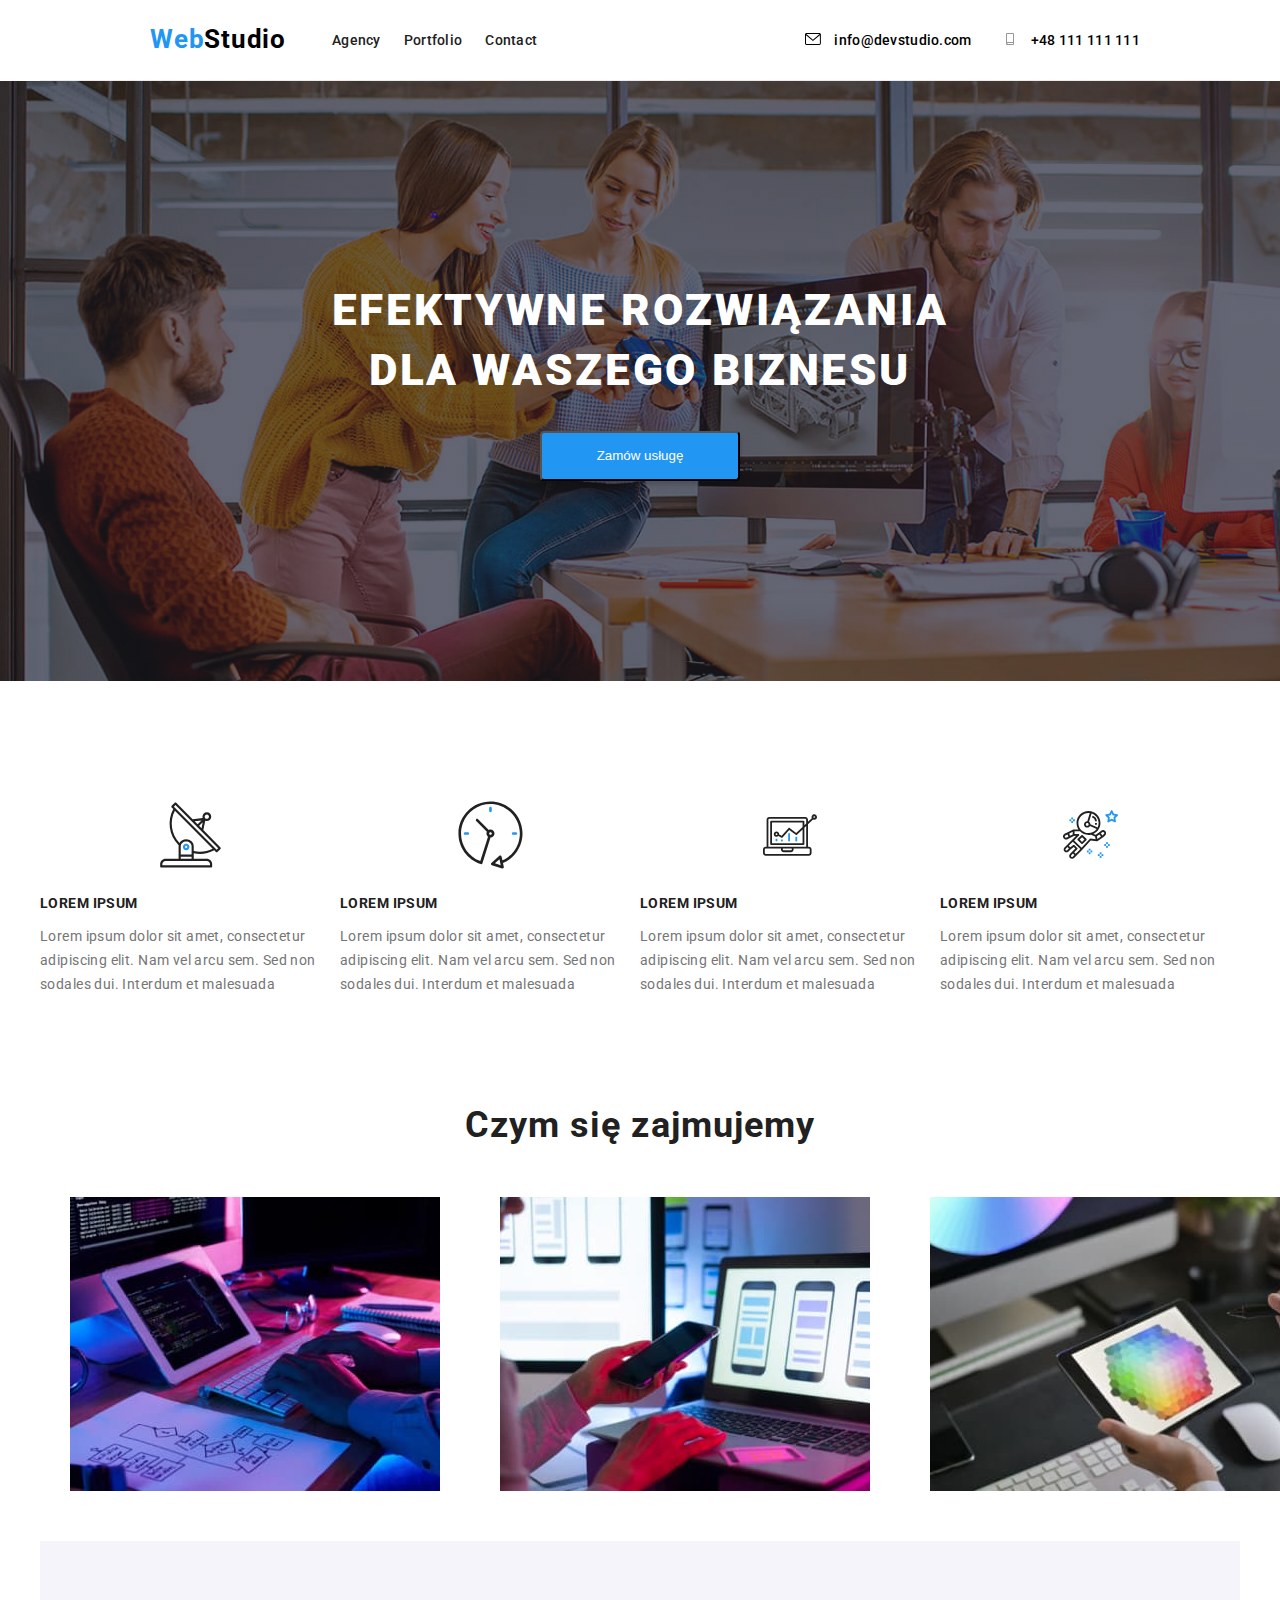
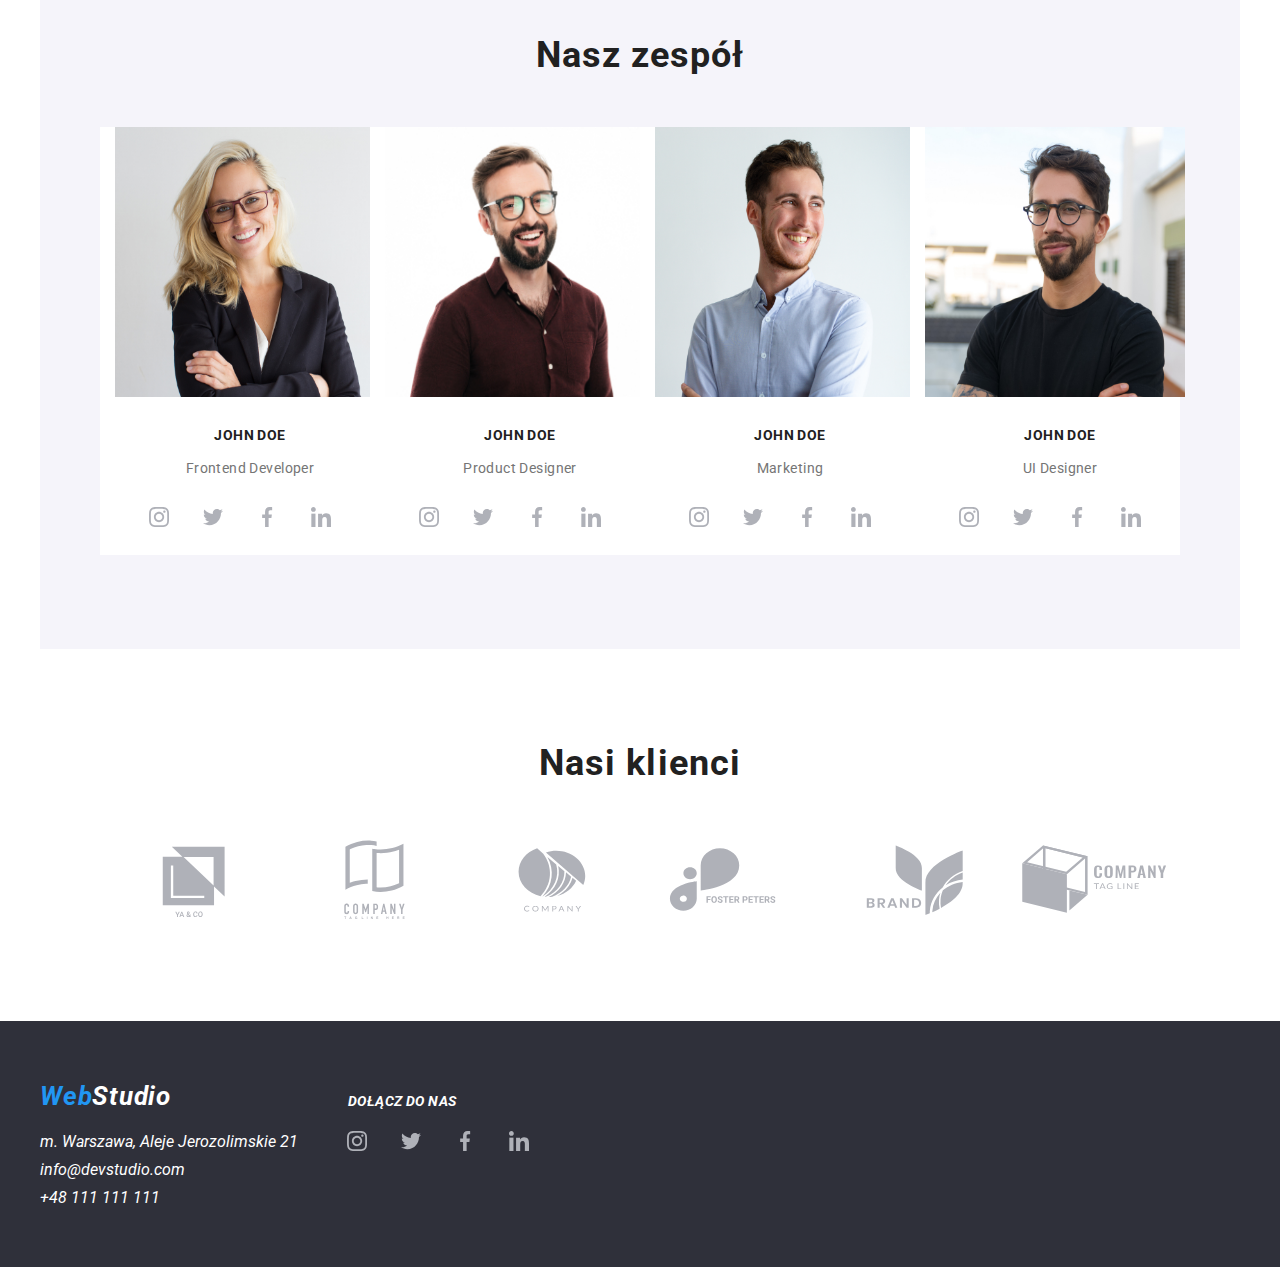
==== commit 8f9db5d2: "próba nr 1" ====
--- a/index.html
+++ b/index.html
@@ -39,7 +39,7 @@
             <ul class="adress_header list">
                 <li>
                     <svg width="16" height="12">
-                        <use href="../images/symbole_heder_lorem.svg#icon-email"></use>
+                        <use href="./images/symbole_heder_lorem.svg#icon-email"></use>
                     </svg>
                     <a class="adress_header_l_i link" href="mailto:info@devstudio.com">
 
@@ -48,7 +48,7 @@
 
                 <li>
                     <svg width="16" height="12" class="odstep_miedzy_email_telefon">
-                        <use href="../images/symbole_heder_lorem.svg#icon-smartphone"></use>
+                        <use href="./images/symbole_heder_lorem.svg#icon-smartphone"></use>
                     </svg>
                     <a class="adress_header_l_i link" href="tel:+48111111111">
                         +48 111 111 111</a>
@@ -88,7 +88,7 @@
                     <li class="list">
                         <div class="lorem_vector">
                             <svg width="65" height="70">
-                                <use href="../images/symbole_heder_lorem.svg#icon-antennaLorem1"></use>
+                                <use href="./images/symbole_heder_lorem.svg#icon-antennaLorem1"></use>
                             </svg>
                         </div>
                         <h3 class="naglowki_niższego_stopnia">
@@ -102,7 +102,7 @@
 
                         <div class="lorem_vector">
                             <svg width="67" height="70">
-                                <use href="../images/symbole_heder_lorem.svg#icon-clockLorem2"></use>
+                                <use href="./images/symbole_heder_lorem.svg#icon-clockLorem2"></use>
                             </svg>
                         </div>
                         <h3 class="naglowki_niższego_stopnia">
@@ -115,7 +115,7 @@
                     <li class="list">
                         <div class="lorem_vector">
                             <svg width="70" height="54">
-                                <use href="../images/symbole_heder_lorem.svg#icon-diagramLorem2"></use>
+                                <use href="./images/symbole_heder_lorem.svg#icon-diagramLorem2"></use>
                             </svg>
                         </div>
                         <h3 class="naglowki_niższego_stopnia">
@@ -128,7 +128,7 @@
                     <li class="list">
                         <div class="lorem_vector">
                             <svg width="55" height="61">
-                                <use href="../images/symbole_heder_lorem.svg#icon-astronautLorem4"></use>
+                                <use href="./images/symbole_heder_lorem.svg#icon-astronautLorem4"></use>
                             </svg>
                         </div>
                         <h3 class="naglowki_niższego_stopnia">
@@ -186,28 +186,28 @@
                                 <li class="svg_list_i">
                                     <a class="svg_link_i" href="#">
                                         <svg width="20px" height="20px">
-                                            <use href="../images/symbole_ourteam_social.svg#icon-instagram"></use>
-                                        </svg>
-                                    </a>
-                                </li>
-                                <li class="svg_list_i">
-                                    <a class="svg_link_i" href="#">
-                                        <svg width="20" height="20">
-                                            <use href="../images/symbole_ourteam_social.svg#icon-twitter"></use>
-                                        </svg>
-                                    </a>
-                                </li>
-                                <li class="svg_list_i">
-                                    <a class="svg_link_i" href="#">
-                                        <svg width="20" height="20">
-                                            <use href="../images/symbole_ourteam_social.svg#icon-facebook"></use>
-                                        </svg>
-                                    </a>
-                                </li>
-                                <li class="svg_list_i">
-                                    <a class="svg_link_i" href="#">
-                                        <svg width="20" height="20">
-                                            <use href="../images/symbole_ourteam_social.svg#icon-linkedin"></use>
+                                            <use href="./images/symbole_ourteam_social.svg#icon-instagram"></use>
+                                        </svg>
+                                    </a>
+                                </li>
+                                <li class="svg_list_i">
+                                    <a class="svg_link_i" href="#">
+                                        <svg width="20" height="20">
+                                            <use href="./images/symbole_ourteam_social.svg#icon-twitter"></use>
+                                        </svg>
+                                    </a>
+                                </li>
+                                <li class="svg_list_i">
+                                    <a class="svg_link_i" href="#">
+                                        <svg width="20" height="20">
+                                            <use href="./images/symbole_ourteam_social.svg#icon-facebook"></use>
+                                        </svg>
+                                    </a>
+                                </li>
+                                <li class="svg_list_i">
+                                    <a class="svg_link_i" href="#">
+                                        <svg width="20" height="20">
+                                            <use href="./images/symbole_ourteam_social.svg#icon-linkedin"></use>
                                         </svg>
                                     </a>
                                 </li>
@@ -231,28 +231,28 @@
                                 <li class="svg_list_i">
                                     <a class="svg_link_i" href="#">
                                         <svg width="20px" height="20px">
-                                            <use href="../images/symbole_ourteam_social.svg#icon-instagram"></use>
-                                        </svg>
-                                    </a>
-                                </li>
-                                <li class="svg_list_i">
-                                    <a class="svg_link_i" href="#">
-                                        <svg width="20" height="20">
-                                            <use href="../images/symbole_ourteam_social.svg#icon-twitter"></use>
-                                        </svg>
-                                    </a>
-                                </li>
-                                <li class="svg_list_i">
-                                    <a class="svg_link_i" href="#">
-                                        <svg width="20" height="20">
-                                            <use href="../images/symbole_ourteam_social.svg#icon-facebook"></use>
-                                        </svg>
-                                    </a>
-                                </li>
-                                <li class="svg_list_i">
-                                    <a class="svg_link_i" href="#">
-                                        <svg width="20" height="20">
-                                            <use href="../images/symbole_ourteam_social.svg#icon-linkedin"></use>
+                                            <use href="./images/symbole_ourteam_social.svg#icon-instagram"></use>
+                                        </svg>
+                                    </a>
+                                </li>
+                                <li class="svg_list_i">
+                                    <a class="svg_link_i" href="#">
+                                        <svg width="20" height="20">
+                                            <use href="./images/symbole_ourteam_social.svg#icon-twitter"></use>
+                                        </svg>
+                                    </a>
+                                </li>
+                                <li class="svg_list_i">
+                                    <a class="svg_link_i" href="#">
+                                        <svg width="20" height="20">
+                                            <use href="./images/symbole_ourteam_social.svg#icon-facebook"></use>
+                                        </svg>
+                                    </a>
+                                </li>
+                                <li class="svg_list_i">
+                                    <a class="svg_link_i" href="#">
+                                        <svg width="20" height="20">
+                                            <use href="./images/symbole_ourteam_social.svg#icon-linkedin"></use>
                                         </svg>
                                     </a>
                                 </li>
@@ -276,28 +276,28 @@
                                 <li class="svg_list_i">
                                     <a class="svg_link_i" href="#">
                                         <svg width="20px" height="20px">
-                                            <use href="../images/symbole_ourteam_social.svg#icon-instagram"></use>
-                                        </svg>
-                                    </a>
-                                </li>
-                                <li class="svg_list_i">
-                                    <a class="svg_link_i" href="#">
-                                        <svg width="20" height="20">
-                                            <use href="../images/symbole_ourteam_social.svg#icon-twitter"></use>
-                                        </svg>
-                                    </a>
-                                </li>
-                                <li class="svg_list_i">
-                                    <a class="svg_link_i" href="#">
-                                        <svg width="20" height="20">
-                                            <use href="../images/symbole_ourteam_social.svg#icon-facebook"></use>
-                                        </svg>
-                                    </a>
-                                </li>
-                                <li class="svg_list_i">
-                                    <a class="svg_link_i" href="#">
-                                        <svg width="20" height="20">
-                                            <use href="../images/symbole_ourteam_social.svg#icon-linkedin"></use>
+                                            <use href="./images/symbole_ourteam_social.svg#icon-instagram"></use>
+                                        </svg>
+                                    </a>
+                                </li>
+                                <li class="svg_list_i">
+                                    <a class="svg_link_i" href="#">
+                                        <svg width="20" height="20">
+                                            <use href="./images/symbole_ourteam_social.svg#icon-twitter"></use>
+                                        </svg>
+                                    </a>
+                                </li>
+                                <li class="svg_list_i">
+                                    <a class="svg_link_i" href="#">
+                                        <svg width="20" height="20">
+                                            <use href="./images/symbole_ourteam_social.svg#icon-facebook"></use>
+                                        </svg>
+                                    </a>
+                                </li>
+                                <li class="svg_list_i">
+                                    <a class="svg_link_i" href="#">
+                                        <svg width="20" height="20">
+                                            <use href="./images/symbole_ourteam_social.svg#icon-linkedin"></use>
                                         </svg>
                                     </a>
                                 </li>
@@ -321,28 +321,28 @@
                                 <li class="svg_list_i">
                                     <a class="svg_link_i" href="#">
                                         <svg width="20px" height="20px">
-                                            <use href="../images/symbole_ourteam_social.svg#icon-instagram"></use>
-                                        </svg>
-                                    </a>
-                                </li>
-                                <li class="svg_list_i">
-                                    <a class="svg_link_i" href="#">
-                                        <svg width="20" height="20">
-                                            <use href="../images/symbole_ourteam_social.svg#icon-twitter"></use>
-                                        </svg>
-                                    </a>
-                                </li>
-                                <li class="svg_list_i">
-                                    <a class="svg_link_i" href="#">
-                                        <svg width="20" height="20">
-                                            <use href="../images/symbole_ourteam_social.svg#icon-facebook"></use>
-                                        </svg>
-                                    </a>
-                                </li>
-                                <li class="svg_list_i">
-                                    <a class="svg_link_i" href="#">
-                                        <svg width="20" height="20">
-                                            <use href="../images/symbole_ourteam_social.svg#icon-linkedin"></use>
+                                            <use href="./images/symbole_ourteam_social.svg#icon-instagram"></use>
+                                        </svg>
+                                    </a>
+                                </li>
+                                <li class="svg_list_i">
+                                    <a class="svg_link_i" href="#">
+                                        <svg width="20" height="20">
+                                            <use href="./images/symbole_ourteam_social.svg#icon-twitter"></use>
+                                        </svg>
+                                    </a>
+                                </li>
+                                <li class="svg_list_i">
+                                    <a class="svg_link_i" href="#">
+                                        <svg width="20" height="20">
+                                            <use href="./images/symbole_ourteam_social.svg#icon-facebook"></use>
+                                        </svg>
+                                    </a>
+                                </li>
+                                <li class="svg_list_i">
+                                    <a class="svg_link_i" href="#">
+                                        <svg width="20" height="20">
+                                            <use href="./images/symbole_ourteam_social.svg#icon-linkedin"></use>
                                         </svg>
                                     </a>
                                 </li>
@@ -360,34 +360,34 @@
                 <h2 class="naglowek_drugiego_stopnia our_team_padding">Nasi klienci</h2>
 
                 <ul class="list icon_list">
+                    <li class="svg_list_i_c_k"><a class="svg_link_i_c_k" href="#">
+                            <svg width="170" height="92">
+                                <use href="./images/symbole_ourteam_social.svg#icon-klient1"></use>
+                            </svg>
+                        </a></li>
                     <li class="svg_list_i_c"><a class="svg_link_i_c" href="#">
                             <svg width="170" height="92">
-                                <use href="../images/symbole_ourteam_social.svg#icon-klient1"></use>
+                                <use href="./images/symbole_ourteam_social.svg#icon-klient2"></use>
                             </svg>
                         </a></li>
                     <li class="svg_list_i_c"><a class="svg_link_i_c" href="#">
                             <svg width="170" height="92">
-                                <use href="../images/symbole_ourteam_social.svg#icon-klient2"></use>
+                                <use href="./images/symbole_ourteam_social.svg#icon-klient3"></use>
                             </svg>
                         </a></li>
                     <li class="svg_list_i_c"><a class="svg_link_i_c" href="#">
                             <svg width="170" height="92">
-                                <use href="../images/symbole_ourteam_social.svg#icon-klient3"></use>
+                                <use href="./images/symbole_ourteam_social.svg#icon-klient4"></use>
                             </svg>
                         </a></li>
                     <li class="svg_list_i_c"><a class="svg_link_i_c" href="#">
                             <svg width="170" height="92">
-                                <use href="../images/symbole_ourteam_social.svg#icon-klient4"></use>
+                                <use href="./images/symbole_ourteam_social.svg#icon-klient5"></use>
                             </svg>
                         </a></li>
                     <li class="svg_list_i_c"><a class="svg_link_i_c" href="#">
                             <svg width="170" height="92">
-                                <use href="../images/symbole_ourteam_social.svg#icon-klient5"></use>
-                            </svg>
-                        </a></li>
-                    <li class="svg_list_i_c"><a class="svg_link_i_c" href="#">
-                            <svg width="170" height="92">
-                                <use href="../images/symbole_ourteam_social.svg#icon-klient6"></use>
+                                <use href="./images/symbole_ourteam_social.svg#icon-klient6"></use>
                             </svg>
                         </a></li>
                 </ul>
@@ -445,28 +445,28 @@
                                 <li class="svg_list_i">
                                     <a class="svg_link_i" href="#">
                                         <svg width="20px" height="20px">
-                                            <use href="../images/symbole_ourteam_social.svg#icon-instagram"></use>
-                                        </svg>
-                                    </a>
-                                </li>
-                                <li class="svg_list_i">
-                                    <a class="svg_link_i" href="#">
-                                        <svg width="20" height="20">
-                                            <use href="../images/symbole_ourteam_social.svg#icon-twitter"></use>
-                                        </svg>
-                                    </a>
-                                </li>
-                                <li class="svg_list_i">
-                                    <a class="svg_link_i" href="#">
-                                        <svg width="20" height="20">
-                                            <use href="../images/symbole_ourteam_social.svg#icon-facebook"></use>
-                                        </svg>
-                                    </a>
-                                </li>
-                                <li class="svg_list_i">
-                                    <a class="svg_link_i" href="#">
-                                        <svg width="20" height="20">
-                                            <use href="../images/symbole_ourteam_social.svg#icon-linkedin"></use>
+                                            <use href="./images/symbole_ourteam_social.svg#icon-instagram"></use>
+                                        </svg>
+                                    </a>
+                                </li>
+                                <li class="svg_list_i">
+                                    <a class="svg_link_i" href="#">
+                                        <svg width="20" height="20">
+                                            <use href="./images/symbole_ourteam_social.svg#icon-twitter"></use>
+                                        </svg>
+                                    </a>
+                                </li>
+                                <li class="svg_list_i">
+                                    <a class="svg_link_i" href="#">
+                                        <svg width="20" height="20">
+                                            <use href="./images/symbole_ourteam_social.svg#icon-facebook"></use>
+                                        </svg>
+                                    </a>
+                                </li>
+                                <li class="svg_list_i">
+                                    <a class="svg_link_i" href="#">
+                                        <svg width="20" height="20">
+                                            <use href="./images/symbole_ourteam_social.svg#icon-linkedin"></use>
                                         </svg>
                                     </a>
                                 </li>
--- a/styles.css
+++ b/styles.css
@@ -46,7 +46,7 @@
   margin-right: auto;
 }
 .header_border {
-  border: 1px solid #ececec;
+  border-bottom: 1px solid #ececec;
 }
 
 .header .container {
@@ -306,6 +306,7 @@
   margin-left: 10px;
   fill: #afb1b8;
 }
+
 .icon_list {
   width: 270px;
   display: flex;
@@ -354,6 +355,18 @@
   margin-right: auto;
 }
 
+
+.svg_list_i_c_k > .svg_link_i_c_k {
+  display: flex;
+  justify-content: center;
+  align-items: center;
+  width: 170px;
+  height: 92px;
+  margin-left: 10px;
+  fill: #afb1b8;
+}
+.svg_link_i_c_k:hover,
+.svg_link_i_c_k:focus,
 .svg_link_i_c:hover,
 .svg_link_i_c:focus {
   background-color: var(--main--color);
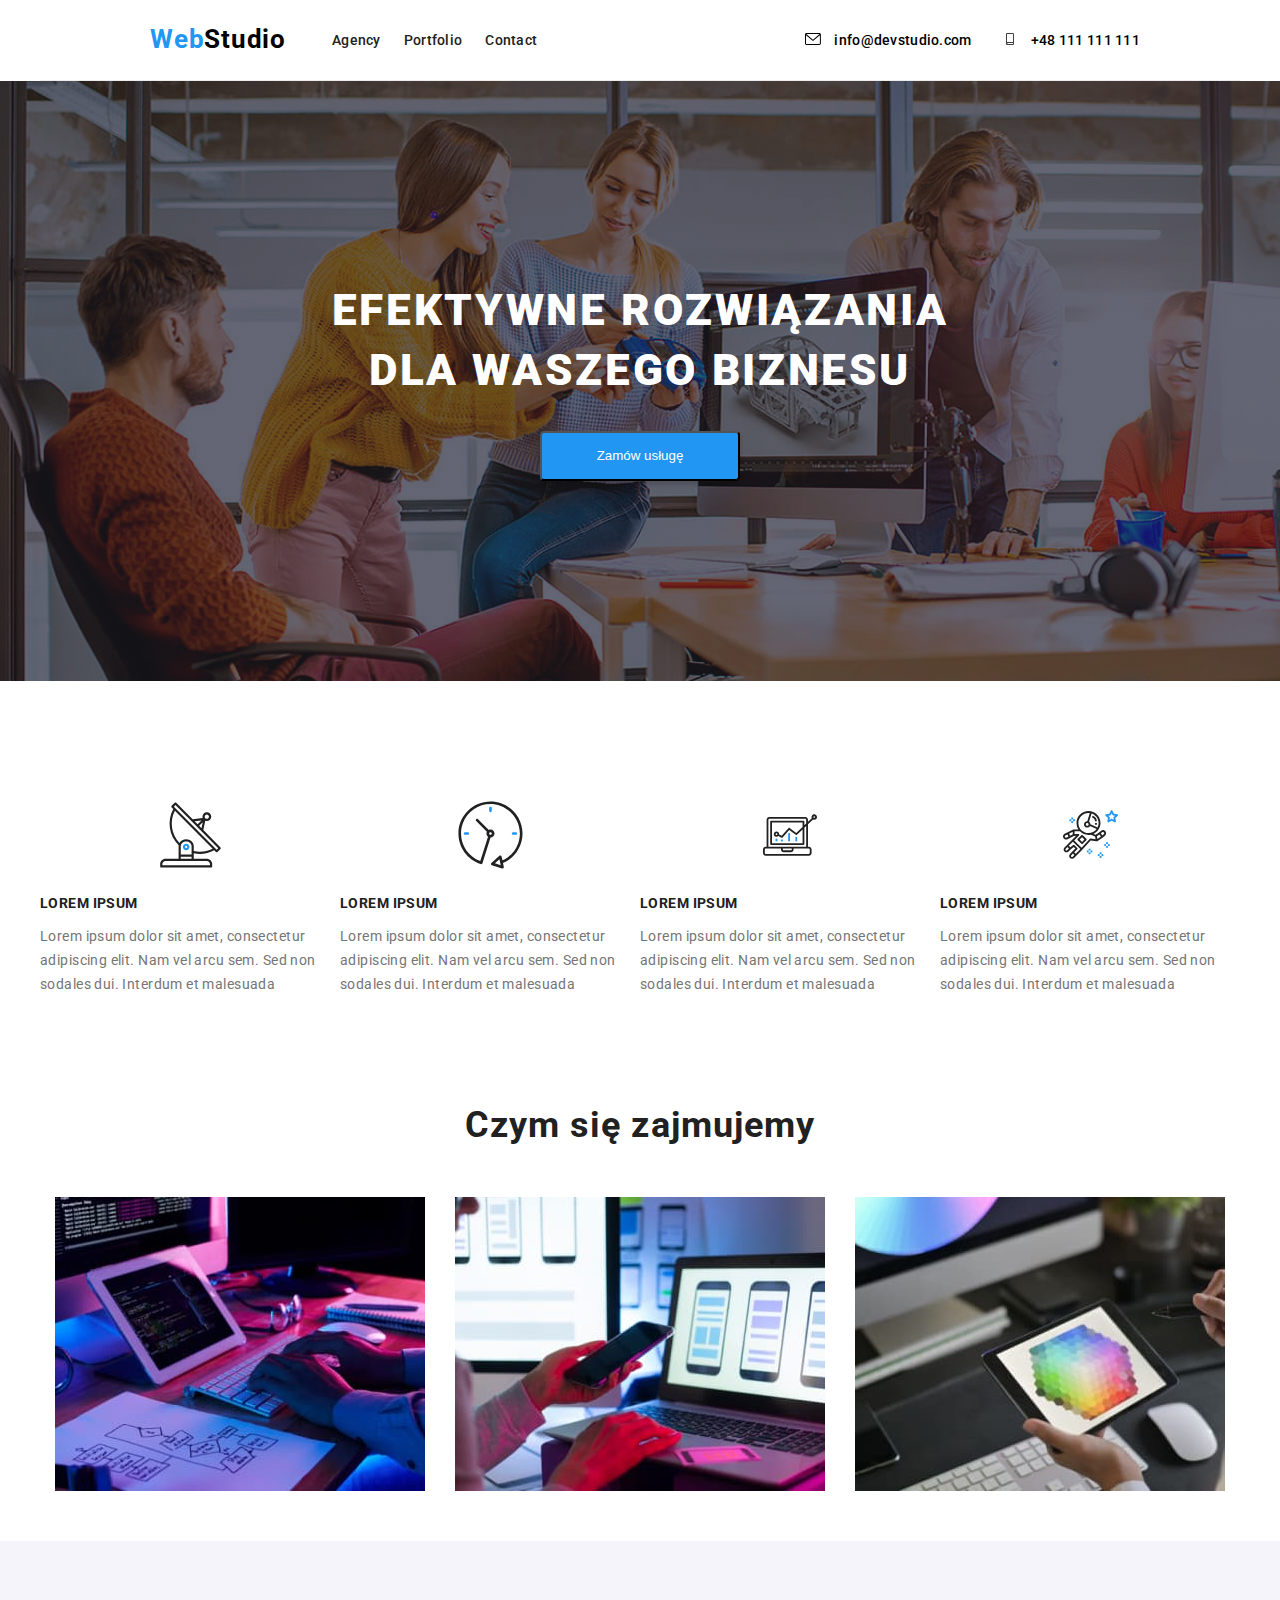
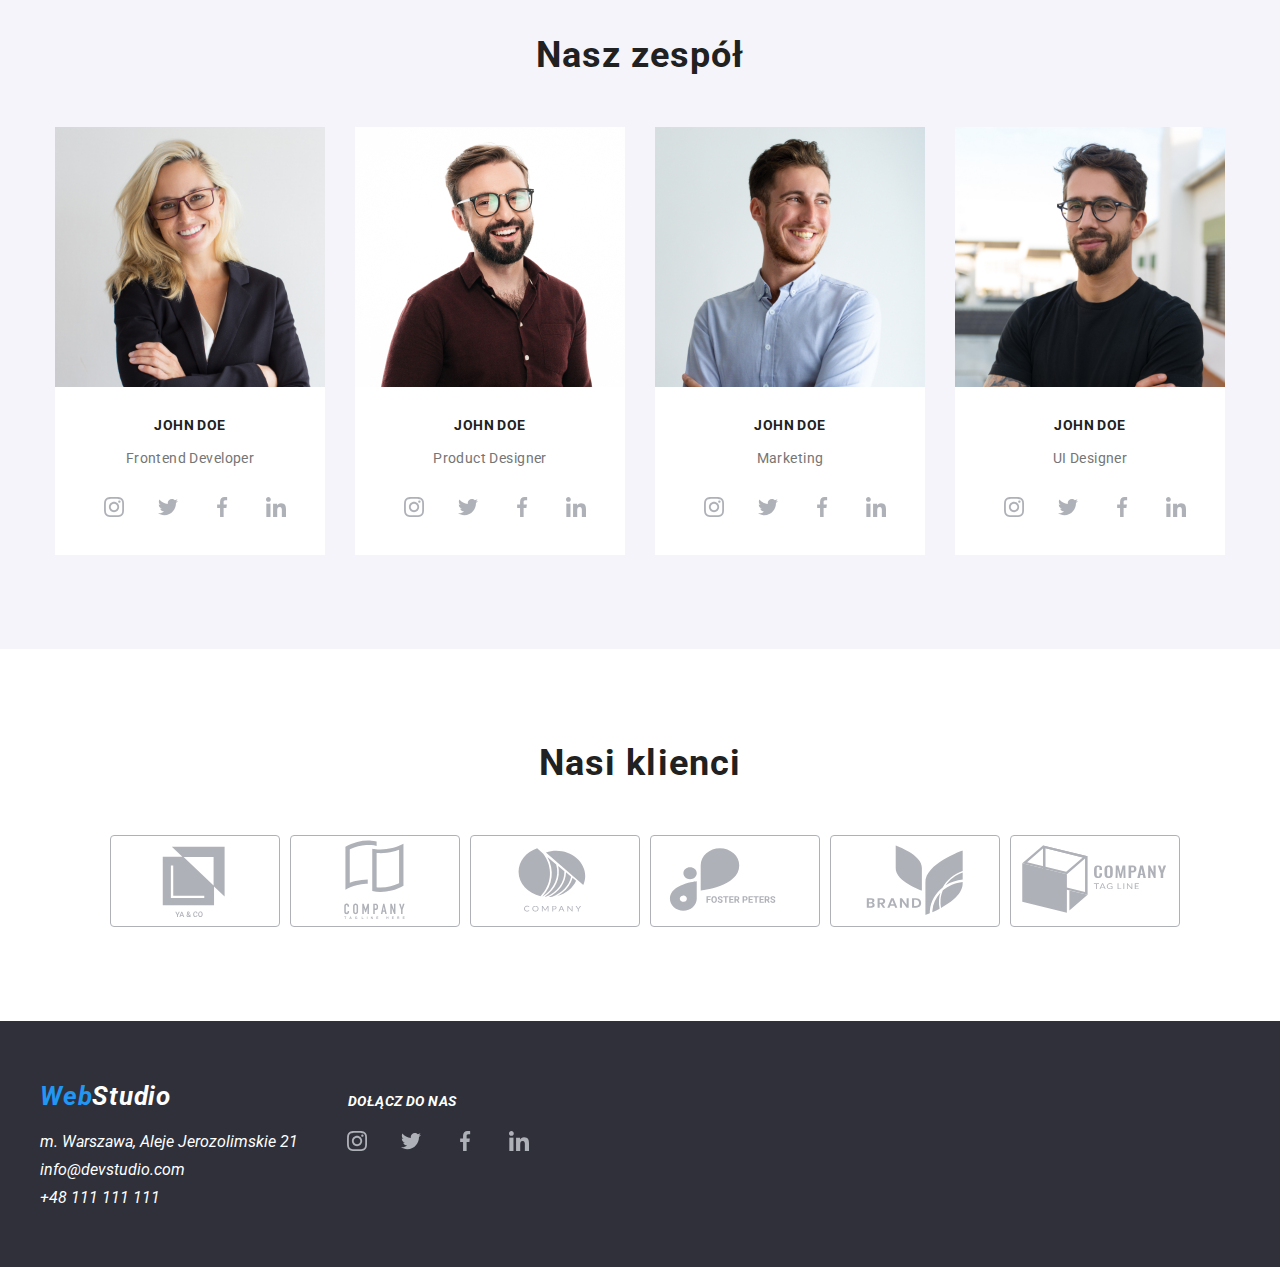
==== commit de9083a0: "fixes 3 sections" ====
--- a/index.html
+++ b/index.html
@@ -38,19 +38,19 @@
             </nav>
             <ul class="adress_header list">
                 <li>
-                    <svg width="16" height="12">
+                    <svg width="16" height="12" class="svg_hover">
                         <use href="./images/symbole_heder_lorem.svg#icon-email"></use>
                     </svg>
-                    <a class="adress_header_l_i link" href="mailto:info@devstudio.com">
+                    <a class="adress_header_l_i link address_color" href="mailto:info@devstudio.com">
 
                         info@devstudio.com</a>
                 </li>
 
                 <li>
-                    <svg width="16" height="12" class="odstep_miedzy_email_telefon">
+                    <svg width="16" height="12" class="svg_hover odstep_miedzy_email_telefon">
                         <use href="./images/symbole_heder_lorem.svg#icon-smartphone"></use>
                     </svg>
-                    <a class="adress_header_l_i link" href="tel:+48111111111">
+                    <a class="adress_header_l_i link address_color" href="tel:+48111111111">
                         +48 111 111 111</a>
                 </li>
             </ul>
@@ -173,8 +173,8 @@
                     <!-- Pierwsza osoba -->
                     <div class="osoba_bg">
                         <li class="list">
-                            <div><img class="box2" src="./images/ludź1.jpg" alt="1 członek zespołu" width="260"
-                                    height="270">
+                            <div><img class="box2" src="./images/ludź1.jpg" alt="1 członek zespołu" width="270"
+                                    height="260">
                             </div>
                             <div class="boxWtxt">
                                 <h3 class="naglowki_niższego_stopnia box2 boxWtxt1">
@@ -218,8 +218,8 @@
                     <!-- Druga osoba -->
                     <div class="osoba_bg">
                         <li class="list">
-                            <div><img class="box2" src="./images/ludź2.jpg" alt="2 członek zespołu" width="260"
-                                    height="270">
+                            <div><img class="box2" src="./images/ludź2.jpg" alt="2 członek zespołu" width="270"
+                                    height="260">
                             </div>
                             <div class="boxWtxt">
                                 <h3 class="naglowki_niższego_stopnia box2 boxWtxt1">
@@ -263,8 +263,8 @@
                     <!-- Trzecia osoba -->
                     <div class="osoba_bg">
                         <li class="list">
-                            <div><img class="box2" src="./images/ludź3.jpg" alt="3 członek zespołu" width="260"
-                                    height="270">
+                            <div><img class="box2" src="./images/ludź3.jpg" alt="3 członek zespołu" width="270"
+                                    height="260">
                             </div>
                             <div class="boxWtxt">
                                 <h3 class="naglowki_niższego_stopnia box2 boxWtxt1">
@@ -308,8 +308,8 @@
                     <!-- Czwarta osoba -->
                     <div class="osoba_bg">
                         <li class="list">
-                            <div><img class="box2" src="./images/ludź4.jpg" alt="4 członek zespołu" width="260"
-                                    height="270">
+                            <div><img class="box2" src="./images/ludź4.jpg" alt="4 członek zespołu" width="270"
+                                    height="260">
                             </div>
                             <div class="boxWtxt">
                                 <h3 class="naglowki_niższego_stopnia box2 boxWtxt1">
@@ -361,32 +361,32 @@
 
                 <ul class="list icon_list">
                     <li class="svg_list_i_c_k"><a class="svg_link_i_c_k" href="#">
-                            <svg width="170" height="92">
+                            <svg width="170" height="92" class="icon_color">
                                 <use href="./images/symbole_ourteam_social.svg#icon-klient1"></use>
                             </svg>
                         </a></li>
-                    <li class="svg_list_i_c"><a class="svg_link_i_c" href="#">
-                            <svg width="170" height="92">
+                    <li class="svg_list_i_c_k"><a class="svg_link_i_c_k" href="#">
+                            <svg width="170" height="92" class="icon_color">
                                 <use href="./images/symbole_ourteam_social.svg#icon-klient2"></use>
                             </svg>
                         </a></li>
-                    <li class="svg_list_i_c"><a class="svg_link_i_c" href="#">
-                            <svg width="170" height="92">
+                    <li class="svg_list_i_c_k"><a class="svg_link_i_c_k" href="#">
+                            <svg width="170" height="92" class="icon_color">
                                 <use href="./images/symbole_ourteam_social.svg#icon-klient3"></use>
                             </svg>
                         </a></li>
-                    <li class="svg_list_i_c"><a class="svg_link_i_c" href="#">
-                            <svg width="170" height="92">
+                    <li class="svg_list_i_c_k"><a class="svg_link_i_c_k" href="#">
+                            <svg width="170" height="92" class="icon_color">
                                 <use href="./images/symbole_ourteam_social.svg#icon-klient4"></use>
                             </svg>
                         </a></li>
-                    <li class="svg_list_i_c"><a class="svg_link_i_c" href="#">
-                            <svg width="170" height="92">
+                    <li class="svg_list_i_c_k"><a class="svg_link_i_c_k" href="#">
+                            <svg width="170" height="92" class="icon_color">
                                 <use href="./images/symbole_ourteam_social.svg#icon-klient5"></use>
                             </svg>
                         </a></li>
-                    <li class="svg_list_i_c"><a class="svg_link_i_c" href="#">
-                            <svg width="170" height="92">
+                    <li class="svg_list_i_c_k"><a class="svg_link_i_c_k" href="#">
+                            <svg width="170" height="92" class="icon_color">
                                 <use href="./images/symbole_ourteam_social.svg#icon-klient6"></use>
                             </svg>
                         </a></li>
--- a/styles.css
+++ b/styles.css
@@ -159,10 +159,12 @@
   color: #212121;
 }
 
+
+
+
+
 .nav__l_i:hover,
 .nav__l_i:focus,
-.adress_header_l_i:hover,
-.adress_header_l_i:focus,
 .adress_footer_l_i:hover,
 .adress_footer_l_i:focus {
   color: var(--main--color);
@@ -195,8 +197,25 @@
 .adress_header_l_i,
 .adress_footer_l_i {
   text-decoration: none;
-  color: var(--secondary-color);
-}
+}
+.address_color{
+color: var(--secondary-color);
+fill: var(--main--color);
+
+}
+.address_color:focus,
+.address_color:hover,
+.svg_hover:focus,
+.svg_hover:hover{
+  color: var(--main--color);
+  fill:var(--main--color);
+}
+.svg_hover{
+  fill: currentColor;
+}
+
+
+
 .padding_hero {
   padding-bottom: 30px;
 }
@@ -262,13 +281,23 @@
 .box {
   width: 370px;
   height: 294px;
-  padding-right: 30px;
-  padding-left: 30px;
-}
-.box2 {
+  padding-right: 15px;
+  padding-left: 15px;
+}
+.box:first-child{
+width: 370px;
+  height: 294px;
+  padding-left: 15px;
+}
+.box:last-child{
+width: 370px;
+  height: 294px;
+  padding-right: 15px;
+}
+/* .box2 {
   margin-right: 15px;
   margin-left: 15px;
-}
+} */
 .our_team_padding {
   padding-top: 94px;
   padding-bottom: 50px;
@@ -279,8 +308,6 @@
   align-items: center;
   justify-content: center;
   width: 270px;
-  margin-right: 15px;
-  margin-left: 15px;
 }
 .boxWtxtPortfolio {
   display: flex;
@@ -363,10 +390,23 @@
   width: 170px;
   height: 92px;
   margin-left: 10px;
+  border: 1px solid #AFB1B8;
+box-sizing: border-box;
+border-radius: 4px;
   fill: #afb1b8;
 }
+.icon_color:hover,
+.icon_color:focus,
 .svg_link_i_c_k:hover,
-.svg_link_i_c_k:focus,
+.svg_link_i_c_k:focus{
+  border-color: var(--secoundary-backgroundcolor);
+  fill:  var(--main--color);
+}
+.icon_color{
+  
+  fill:#AFB1B8;;
+}
+
 .svg_link_i_c:hover,
 .svg_link_i_c:focus {
   background-color: var(--main--color);
@@ -384,6 +424,8 @@
   height: 428px;
   background-color: var(--main-background-color);
   margin-bottom: 94px;
+  margin-right: 15px;
+  margin-left: 15px;
 }
 
 .lorem_list {
@@ -426,6 +468,9 @@
   flex-direction: column;
   align-items: center;
   justify-content: center;
+
+}
+.our_team_bg{
   background-color: #f5f4fa;
 }
 .pierwsza_czesc_logo_footer {
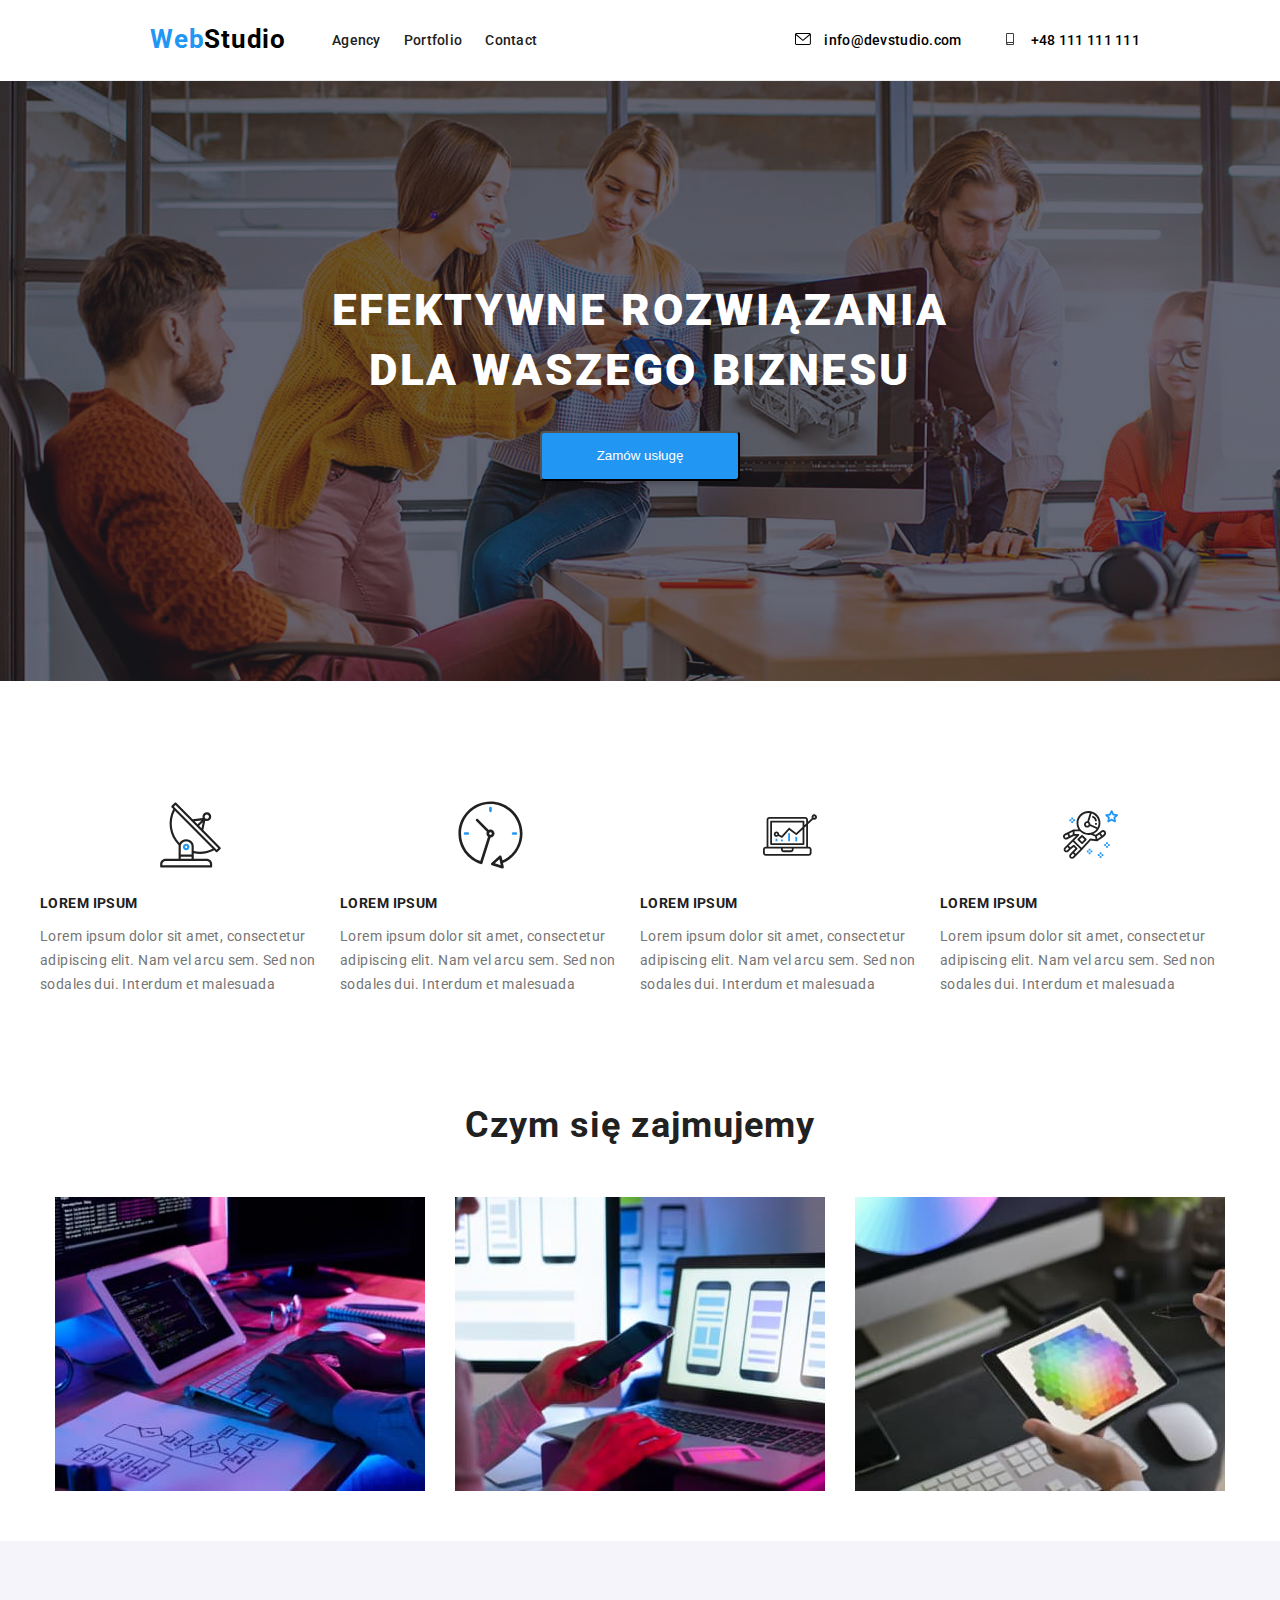
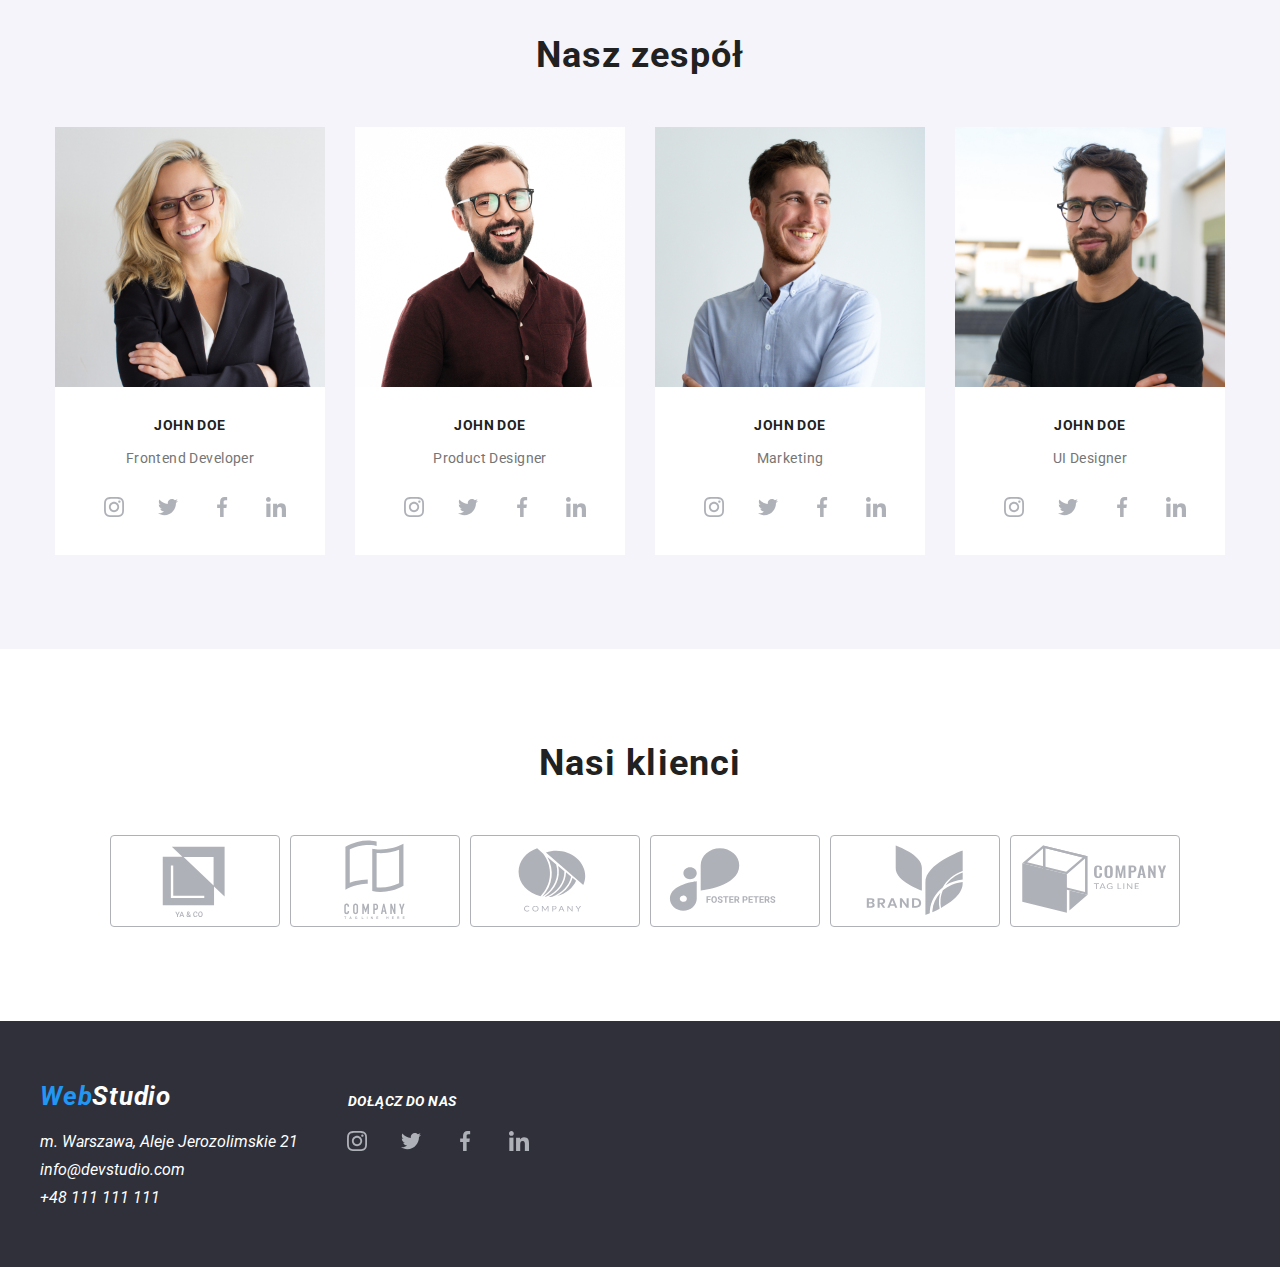
==== commit c838cda4: "last touch" ====
--- a/index.html
+++ b/index.html
@@ -38,19 +38,20 @@
             </nav>
             <ul class="adress_header list">
                 <li>
-                    <svg width="16" height="12" class="svg_hover">
-                        <use href="./images/symbole_heder_lorem.svg#icon-email"></use>
-                    </svg>
+                    
                     <a class="adress_header_l_i link address_color" href="mailto:info@devstudio.com">
-
+<svg width="16" height="12" class="svg_hover">
+    <use href="./images/symbole_heder_lorem.svg#icon-email"></use>
+</svg>
                         info@devstudio.com</a>
                 </li>
 
                 <li>
+                    
+                    <a class="adress_header_l_i link address_color" href="tel:+48111111111">
                     <svg width="16" height="12" class="svg_hover odstep_miedzy_email_telefon">
                         <use href="./images/symbole_heder_lorem.svg#icon-smartphone"></use>
                     </svg>
-                    <a class="adress_header_l_i link address_color" href="tel:+48111111111">
                         +48 111 111 111</a>
                 </li>
             </ul>
--- a/styles.css
+++ b/styles.css
@@ -200,18 +200,18 @@
 }
 .address_color{
 color: var(--secondary-color);
-fill: var(--main--color);
+
 
 }
 .address_color:focus,
-.address_color:hover,
-.svg_hover:focus,
-.svg_hover:hover{
+.address_color:hover
+{
   color: var(--main--color);
-  fill:var(--main--color);
+  
 }
 .svg_hover{
   fill: currentColor;
+  margin-right: 10px;
 }
 
 
